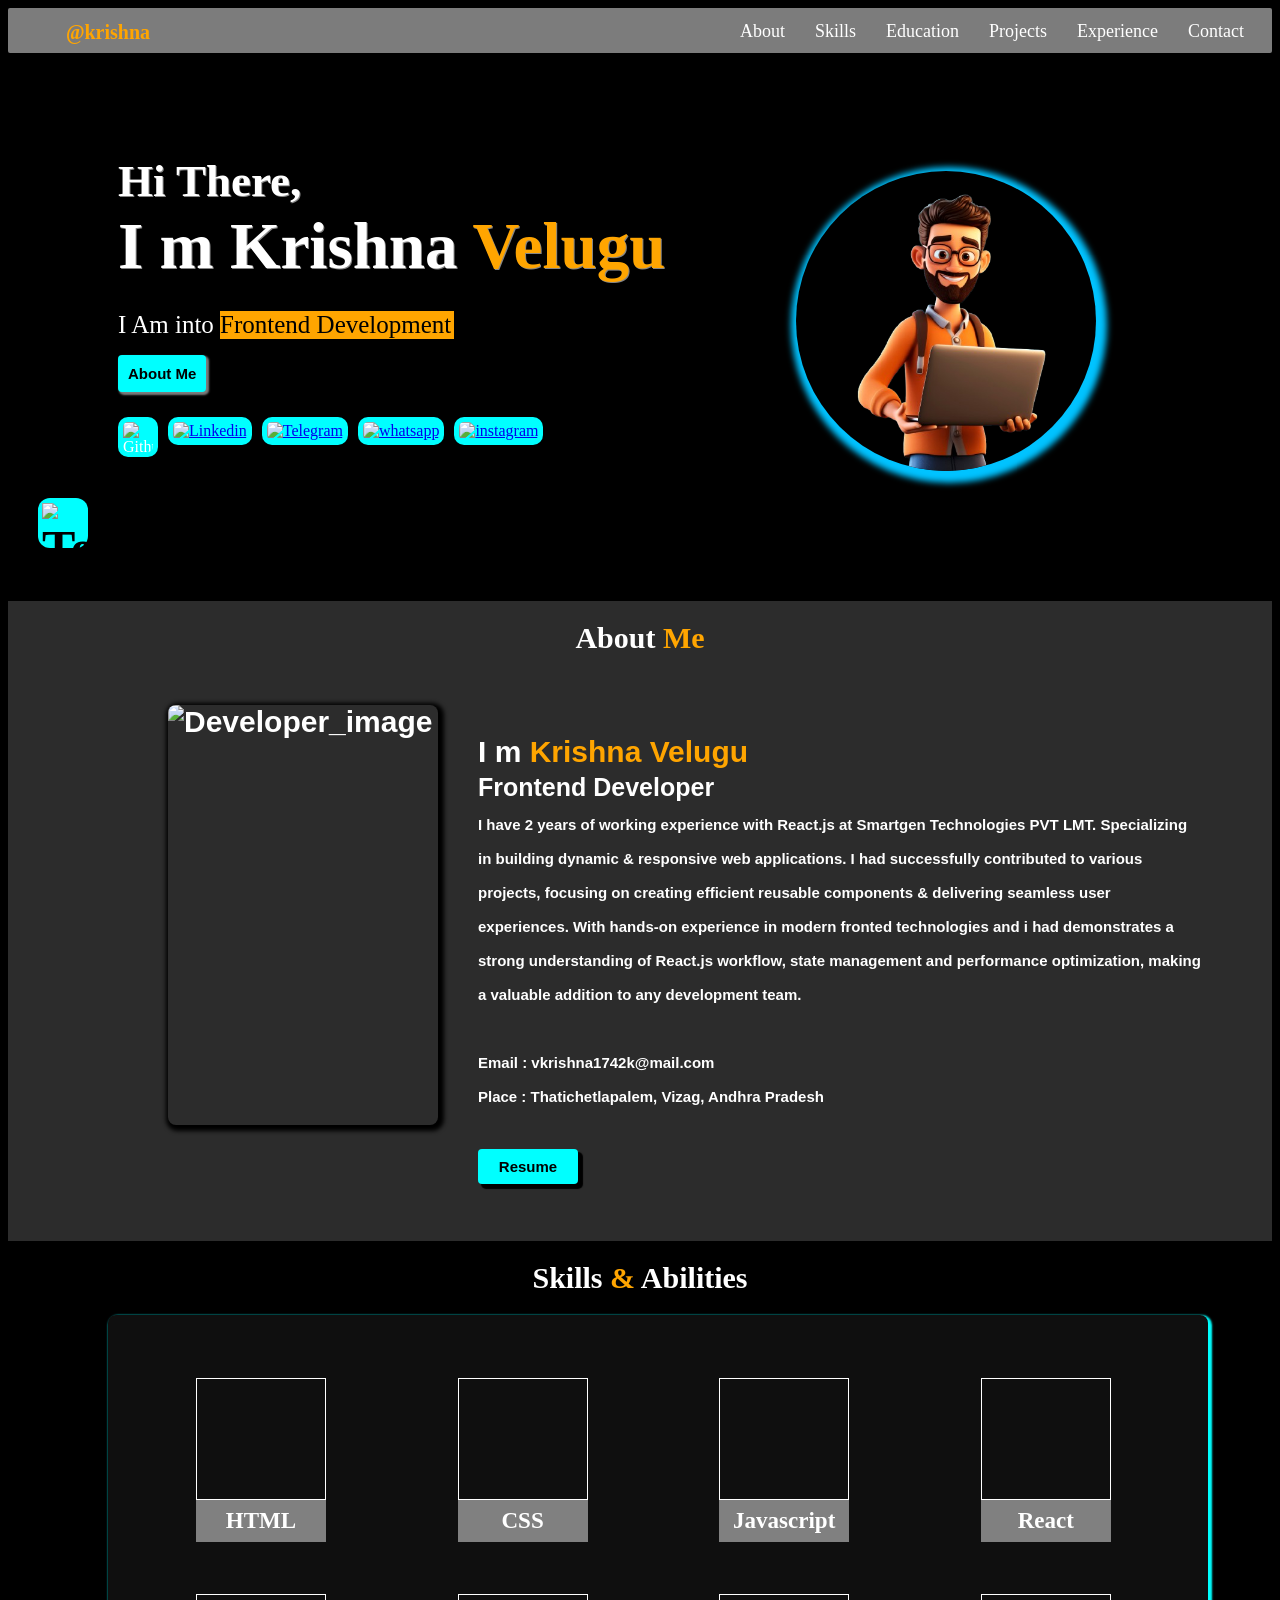
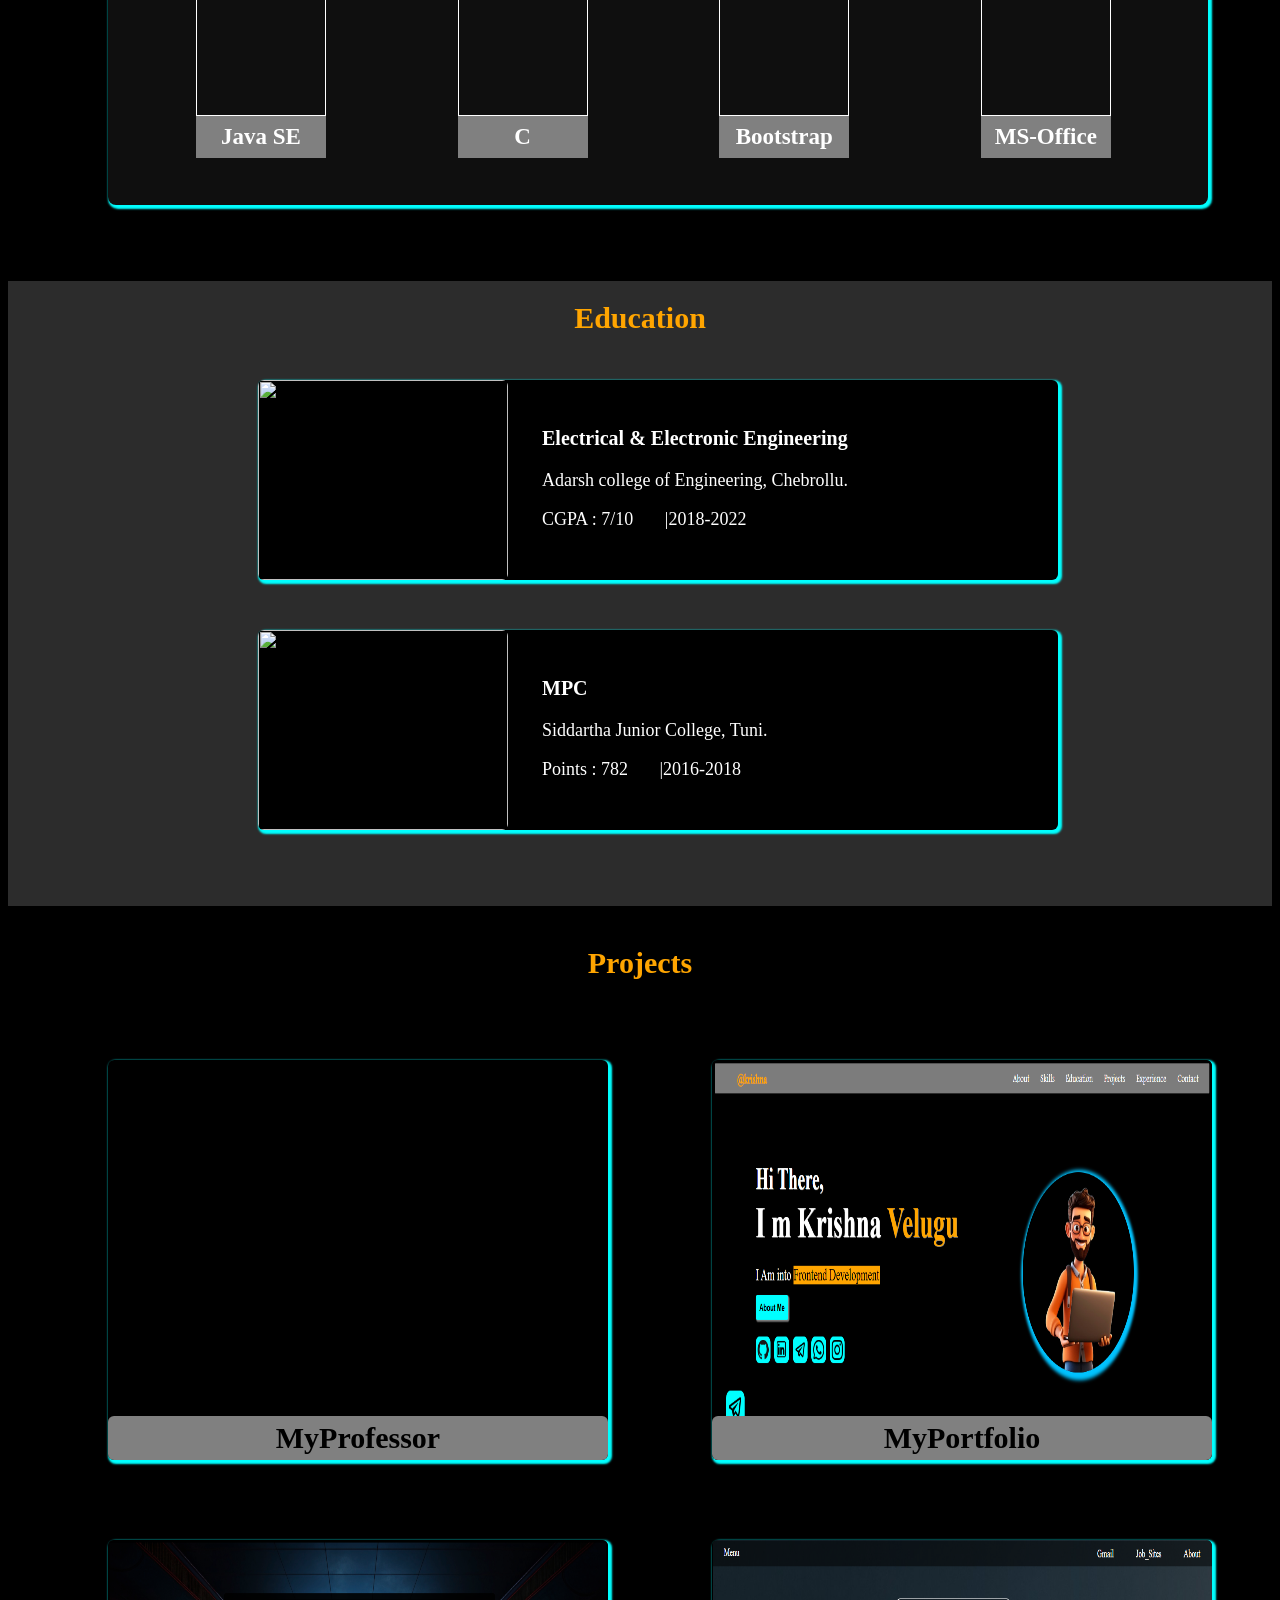
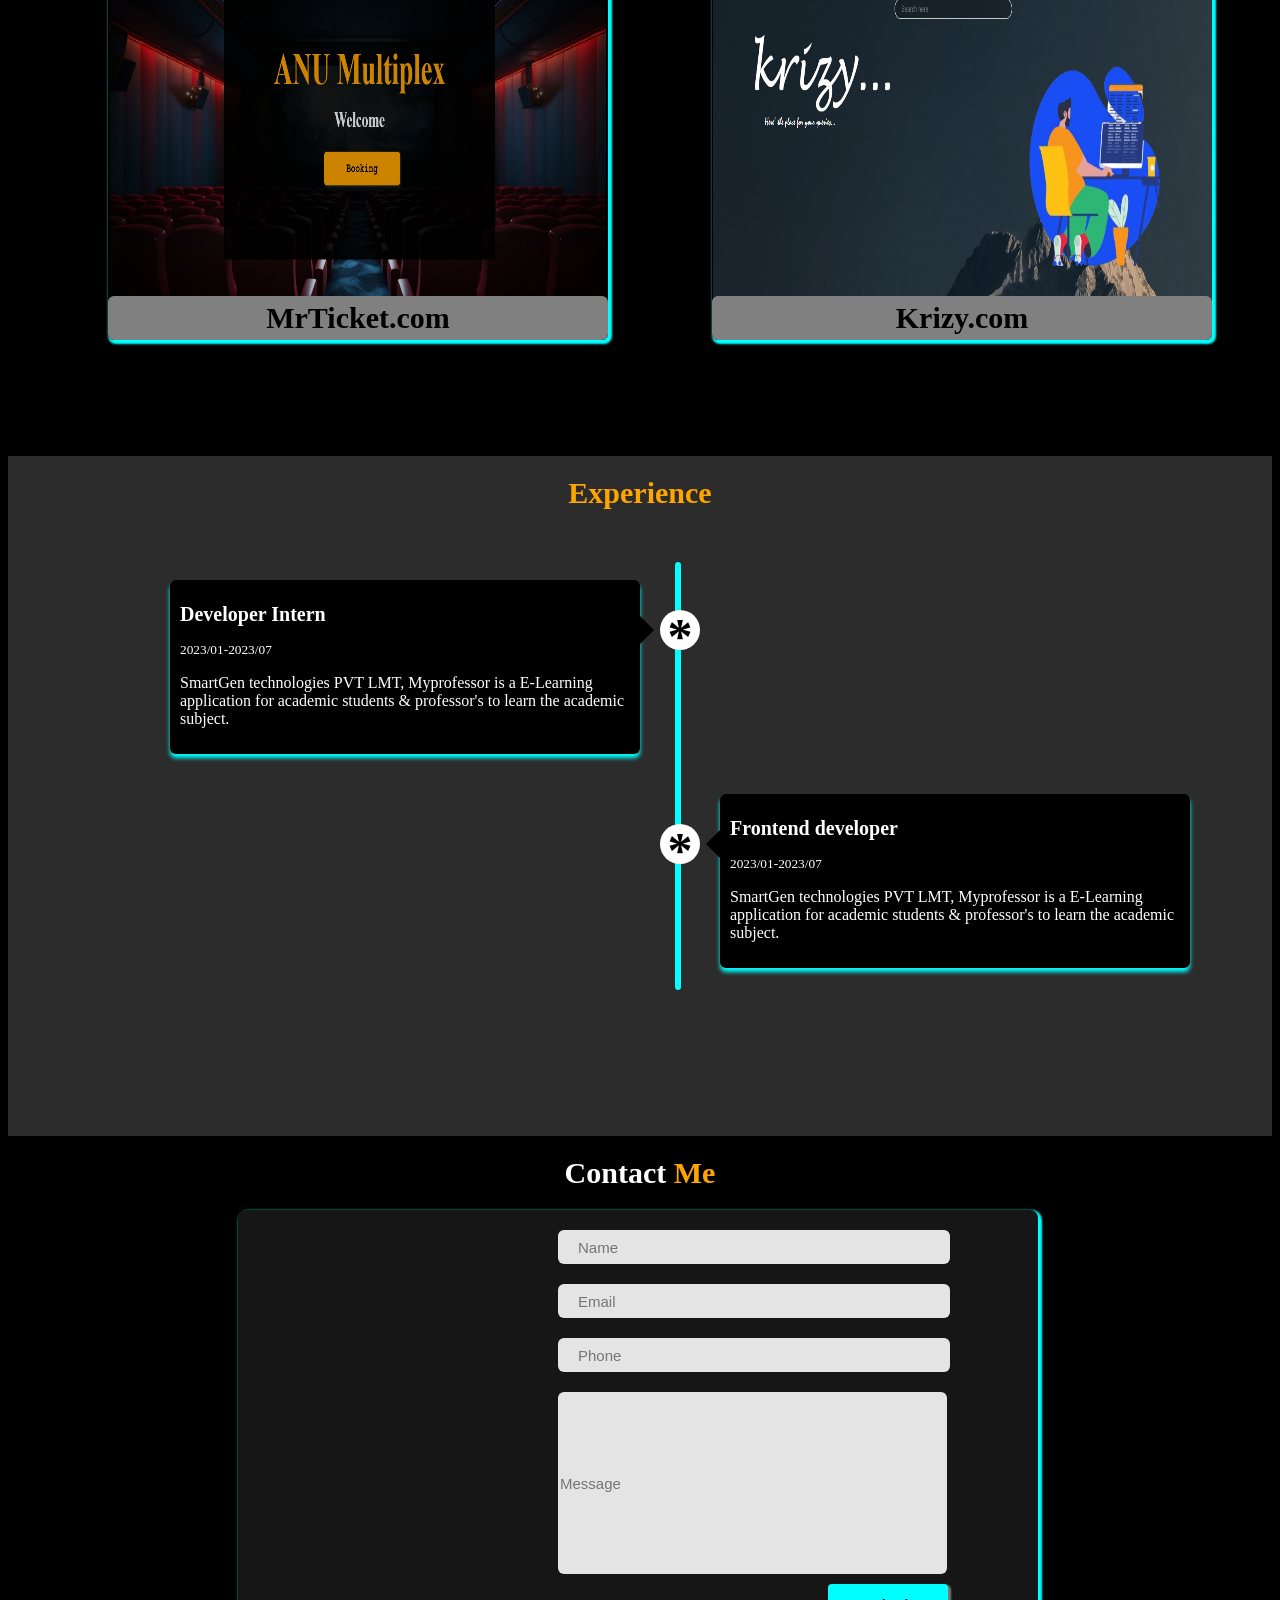
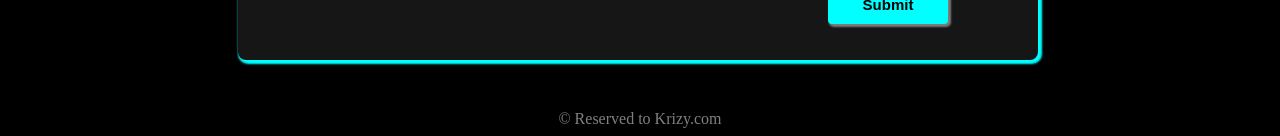
==== index.html @ 909700c1 "Update and rename portfoliov2.html to index.html" ====
<!DOCTYPE html>
<html lang="en">
<head>
    <meta charset="UTF-8">
    <meta name="viewport" content="width=d, initial-scale=1.0">
    <title>MrPortfoliov.com</title> 
    <link rel="stylesheet" href="portfoliov2.css">
 <link rel="stylesheet" href="https://fonts.googleapis.com/css2?family=Material+Symbols+Outlined:opsz,wght,FILL,GRAD@24,400,0,0&icon_names=menu" />
 <style>

 </style>
</head>
<body>
    <div class="nav_box"> 
        <div class="name"> @krishna</div>
        <div class="nav_item">
            <ul>
                <li> <a href="#Aboutmeid">About</a></li>
                <li> <a href="#skillid">Skills</a></li>
                <li> <a href="#educationid">Education</a></li>
                <li> <a href="#Projectsid">Projects</a></li>
                <li> <a href="#Experienceid">Experience</a></li>
                <li> <a href="#ContactMeid">Contact</a></li>
            </ul>
        </div> 
        <div class="navbox"><span class="material-symbols-outlined">
            menu
            </span>
            <div class="nav_item1">
              <ul style="text-decoration: none;">
                  <li> <a href="#Aboutmeid">About</a></li>
                  <li> <a href="#skillid">Skills</a></li>
                  <li> <a href="#educationid">Education</a></li>
                  <li> <a href="#Projectsid">Projects</a></li>
                  <li> <a href="#Experienceid">Experience</a></li>
                  <li> <a href="#ContactMeid">Contact</a></li>
              </ul>
          </div> 
        </div>
    </div>
    <div class="conctbox">
        <div class="subconctbox">
            <div class="maincontbox">
                <input type="text" placeholder="Name" style=" margin-top: 50px;"><br>
                <input type="phone" placeholder="Phone"><br>
                <input type="email" placeholder="message"><br>
                <button class="submit">submit</button>
            </div>
            <img src="https://img.icons8.com/?size=100&id=85428&format=png&color=000000" alt="Telegram"class="conctimg">
        </div>
    </div>
    <div class="Home">
        <div class="home1" >
            <div class="subhome">
                <div class="parabox">
                    <p class="para1">Hi There,</p>
                    <p class="para2"> I m Krishna <span style="color: orange;"> Velugu</span> </p>
                </div>
                    <p class="para3"> I Am into <div class="letteranimationbox"><span class="letteranimation" style="padding-right: 3px;"> Frontend Development </span></div></p>
                <a href="#Aboutmeid"> <button class="aboutbutton">About Me </button></a><br>
                <div class="socialmediabox">
                    <img src="https://cdn1.iconfinder.com/data/icons/logotypes/32/github-512.png" alt="Github"class="socialmediaimg">
                    <a href="http://www.linkedin.com/in/krishna-velugu-bb73a6234?utm_source=share&utm_campaign=share_via&utm_content=profile&utm_medium=android_app" target="_blank"><img src="https://logodix.com/logo/558756.png" alt="Linkedin"class="socialmediaimg"></a>
                    <a href="t.me/Usercrazy174"><img src="https://img.icons8.com/?size=100&id=85428&format=png&color=000000" alt="Telegram"class="socialmediaimg"></a>
                    <a href="https://wa.me/9550539416" target="blank"><img src="https://cdn3.iconfinder.com/data/icons/social-media-black-white-2/512/BW_Whatsapp_glyph_svg-512.png " alt="whatsapp" class="socialmediaimg"></a>
                    <a href="https://www.instagram.com/vkrishna_17?igsh=MXI2MTRqN3Fod2FqaA==" target="_blank"> <img src="https://cdn1.iconfinder.com/data/icons/bootstrap-vol-3/16/instagram-512.png" alt="instagram" target="blank" class="socialmediaimg"></a>
                </div>
            </div>
            <div class="home2">
                <div class="imgbox">
                    <img src="image5.png" alt="Profile_image" class="profile">
                </div>
            </div>
        </div>

        <div class="Aboutme">
            <div id="Aboutmeid">About <span style="color:orange;"> Me</span></div>
            <div class="aboutbox">
                <p class="para5">
                    <img src="https://img.freepik.com/free-photo/3d-portrait-people_23-2150793927.jpg?t=st=1727860525~exp=1727864125~hmac=0a30ff1703851e20ddfc1b165ab5a5adfb313b586e5bd85b61419914d84dbddd&w=360" alt="Developer_image" class="Developer_image"> 
                    I m <span style="color:orange;"> Krishna Velugu</span><br>
                    <span class="para6">Frontend Developer</span> <br>
                    <span class="para7">I have 2 years of working experience with React.js at Smartgen Technologies PVT LMT. 
                        Specializing in building dynamic & responsive web applications. 
                        I had successfully contributed to various projects, focusing on creating efficient reusable components & delivering seamless user experiences. 
                        With hands-on experience in modern fronted technologies and i had demonstrates a strong understanding of React.js workflow, state management
                        and performance optimization, making a valuable addition to any development team.</span><br><br>
                          <span class="para7">Email : vkrishna1742k@mail.com</span><br>
                          <span class="para7">Place : Thatichetlapalem, Vizag, Andhra Pradesh</span>
                </p><br>
                <a href="https://drive.google.com/file/d/1hFpWqzxNqQBXmkH2-tF2CSsQjzlW3w-n/view?usp=drivesdk" target="_blank">
                <button class="resume">Resume</button></a>
            </div>
        </div>

        <div class="Skills">
            <div  id="skillid">Skills <span style="color:orange;">&</span> Abilities</div>
            <div class="Skillbox">
                <div class="skillsbox"><p><div class="skillimage"></div> <div class="skillname"> HTML</div></p></div>
                <div class="skillsbox"><p><div class="skillimage2"></div> <div class="skillname"> CSS</div></p></div>
                <div class="skillsbox"><p><div class="skillimage3"></div> <div class="skillname"> Javascript</div></p></div>
                <div class="skillsbox"><p><div class="skillimage6"></div> <div class="skillname"> React</div></p></div>
                <div class="skillsbox"><p><div class="skillimage4"></div> <div class="skillname"> Java SE</div></p></div>
                <div class="skillsbox"><p><div class="skillimage5"></div> <div class="skillname"> C</div></p></div>
                <div class="skillsbox"><p><div class="skillimage7"></div> <div class="skillname"> Bootstrap</div></p></div>
                <div class="skillsbox"><p><div class="skillimage8"></div> <div class="skillname"> MS-Office</div></p></div>
            </div>
        </div>

        <div class="Education">
            <div id="educationid" style="color:orange;">Education</div>
            <div class="educationbox">
                <img class="clgimage" src="https://www.vidyavision.com/CollegeUploads/Photos/2019-06-3-16-25-07_adarsh44.jpg">
                <div class="parabox3">
                    <p class="para8 para8_11">Electrical & Electronic Engineering <p class="para9">Adarsh college of Engineering, Chebrollu. </p> <p class="para10">CGPA : 7/10 &nbsp; &nbsp; &nbsp; |2018-2022</p></p>
                </div>
            </div>
            <div class="educationbox2">
                <img class="clgimage" src="http://pbsjrcollege.ac.in/File/8804/1.jpg">
                <div class="parabox3">
                    <p class="para8 ">MPC <p class="para9">Siddartha Junior College, Tuni. </p> <p class="para10">Points : 782 &nbsp; &nbsp; &nbsp; |2016-2018</p></p>
                </div>
            </div>
        </div>

        <div class="Projects">
            <div id="Projectsid" style="color:orange;">Projects</div>
            <div class="project1">
                <p class="para11">MyProfessor</p>
            </div>
            <div class="project2">
                <p class="para11">MyPortfolio</p>
            </div>
            <div class="project3">
                <p class="para11">MrTicket.com</p>
            </div>
            <div class="project4">
                <p class="para11">Krizy.com</p>
            </div>
        </div>

        <div class="Experience" style="background:rgb(44, 44, 44)">
            <div id="Experienceid" style="color:orange;">Experience</div>
            <div class="timeline">
                <div class="Experiencebox left-box">
                    <span class="experienceimg1"><p class="experienceimg">*</p></span>
                    <div class="experienceboxs ">
                        <h1 style="font-size: 20px;">Developer Intern</h1>
                        <small>2023/01-2023/07</small>
                        <p>SmartGen technologies PVT LMT, Myprofessor is a  E-Learning application for
                            academic students & professor's to learn the academic subject.
                        </p>
                        <div class="left-arrow"></div>
                    </div>
                </div>
                <div class="Experiencebox right-box"> 
                    <span class="experienceimg1 experienceimg2"><p class="experienceimg">*</p></span>
                    <div class="experienceboxs experienceboxs1">
                        <h1 style="font-size: 20px;">Frontend developer</h1>
                        <small>2023/01-2023/07</small>
                        <p>SmartGen technologies PVT LMT, Myprofessor is a E-Learning application for
                            academic students & professor's to learn the academic subject.
                            </p>
                        <div class="right-arrow"></div>
                    </div>
                </div>
                </div>
            </div>
        </div>

        <div class="Contact">
            <div id="ContactMeid">Contact <span style="color:orange;"> Me</span></div>
            <div class="contactbox">
                <div class="contactbox1"></div>
                <div class="contactbox2">
                    <input class="inputbox" type="text" placeholder="Name"><br>
                    <input class="inputbox" type="email" placeholder="Email"><br>
                    <input class="inputbox" type="tel" placeholder="Phone"><br>
                    <input class="inputbox1" type="text" placeholder="Message"><br>
                    <button class="contactsubject">Submit</button>
                </div>
            </div>
        </div>
    </div>
    <div class="footer">&copy <span>Reserved to Krizy.com</span> </div>
</body>
</html>
---- portfoliov2.css ----
body{
    background:black;
}
.conctbox{
    background: white;
    display: inline;
    width:300px;
    height:360px; 
    bottom: 0;
    top: 480px;
    position: sticky;
    margin-left: 60px;
    cursor: pointer;
}
.maincontbox{
    width:270px;
    height:300px;
    border:none;
    border-radius: 6px;
    background: rgb(49, 49, 49);
    position: absolute;
    margin-top: -250px;
    display: none;
}
.maincontbox input{
    margin-left: 15px;
    margin-top: 15px;
    height:28px;
    width:230px;
    border:none;
    border-radius: 4px;
    background-color: rgb(238, 238, 238);
}
.subconctbox{
    width:50px;
    height:50px;
    background: cyan;
    border: none;
    border-radius: 12px;
    position: relative;
    margin-left: 30px;
}
.conctimg{
    width:40px;
    height: 40px;
    font-size: 50px;
    font-weight: bolder;
    margin-top: 5px;
    margin-left: 4px;
}
.subconctbox:hover .maincontbox{
    display: block;
}
.nav_box{
    position: sticky;
    top:0;
    z-index: 10; 
    display: grid;
    grid-template-columns: 200px 600px;
    justify-content: space-between;
    color:white;
    background: rgb(124, 124, 124);
    height:45px;
    border:none;
    border-radius: 2px;
    font-family: Footlight MT Light;
} 
.navbox{
    display: none;
}
.name{
    text-align: center;
    padding-top: 13px; 
    font-size: 20px;
    color:orange;
    font-weight: bold;  
} 
.nav_item ul{
    text-align: center;  
    margin-top: 10px;
}
.nav_item li{ 
    display: inline-block;
    padding:13px;  
    margin-top: -10px;
    font-size: 18px;  
}
.nav_item li a{
    text-decoration: none;
    color:white;
}
.nav_item li:hover{
    background:black;
    border-radius: 2px; 
}  

.Home{
    background: black;
    display: grid;
    margin-top:-70px;
    grid-template-rows: 550px 640px 640px 625px 1150px 680px;
}
 
.home1{
    display: grid;
    color:white;
    grid-template-columns: 1.5fr 1fr;
}
.subhome{ 
    padding-left: 30px;
}
.parabox{
    margin-top: 130px;
    margin-left:80px; 
    bottom: 0px;
    line-height: 0px; 
    font-family:serif;
    font-weight: bold; 
    text-shadow: 1px 1px rgb(134, 134, 134); 
}
.para1{
    font-size: 45px; 
}
.para2{
    font-size: 65px;  
} 
.para3{
    font-size: 25px; 
    font-weight:lighter; 
    display: inline;
    margin-left:80px; 
}
.letteranimationbox{
    font-size: 25px;  
    text-shadow:none; 
    background:orange;
    display: inline-block;
    animation: typing 2s steps(31) infinite;
    border-right: 2px solid black;
    position: relative;
    z-index: 0;
    
}
.letteranimation{
    color:black;
    position: relative;
    white-space: nowrap;
   }
@keyframes typing {
    to{
        width:0%;
    }
}

.submit{
    margin-left:80px;
    margin-top: 30px;
    width:100px;
    height:40px;
    font-size: 16px;
    font-weight: bold;
    background: cyan;
    border: none;
    border-radius: 4px;
    cursor: pointer;
}
.aboutbutton, .contactsubject{
    margin-left:80px; 
    margin-bottom: 15px;
    width:auto;
    height:auto;
    padding: 10px;
    font-size: 15px;
    font-weight: bold;
    background: cyan;
    color:black;
    border: none;
    border-radius: 4px;
    cursor: pointer;
    box-shadow: 2px 2px 2px 1px rgb(124, 124, 124);
}
.aboutbutton:active{
    box-shadow: none;
    margin-top: 5px;
}
.contactsubject{
    margin-left:120px;
    margin-top: 25px;
    margin-bottom: 5px;
    width:120px;
    height:40px; 
}
.aboutbutton a{
    text-decoration: none; 
    color:black;
}
.socialmediabox{
    width:auto;
    height:auto;
    margin-left:70px;
    margin-top: 10px;
    display: inline-flex;  
}
.socialmediaimg{
    width:30px; 
    height:30px;
    padding: 5px;
    background: cyan;
    border: none;
    border-radius: 10px;
    margin-left: 10px;
    cursor: pointer;
}
.imgbox{
    width:300px; 
    height:300px;
    border:none;
    margin-left:30px;
    margin-top: 120px;
    border-radius: 50%;
    box-shadow: 3px 4px 6px 8px rgb(0, 195, 255);
    padding-top: -20px;
}
.profile{
    width:300px; 
    height:300px;
    margin-top: 0px;
    margin-left: 0px;
    border-radius: 50%;
    border:none;
}
.Aboutme{
    color:white;
    background: rgb(44, 44, 44);
}
#Aboutmeid, #skillid, #educationid, #Projectsid, #Experienceid, #ContactMeid {
    font-size: 30px; 
    font-weight: bold; 
    text-align: center; 
    margin-top: 20px; 
    color:white;
}
#Aboutmeid {
    margin-bottom: 30px;
}
#skillid{
    margin-bottom: 20px;
}
#educationid{
    margin-bottom: 45px;
}
#Projectsid{
    margin-top: 40px;
}
.aboutbox{
    width:auto; 
    height:auto; 
    border:none; 
    display: inline-block; 
    margin-left: 150px;
    margin-top: 50px;
    padding-right: 70px;
    font-family:Arial; 
}
.Developer_image{ 
    width:270px; 
    height:420px; 
    border:none; 
    float: left;
    border-radius:8px; 
    margin-top: -30px; 
    margin-left: 10px; 
    margin-right: 40px; 
    box-shadow: 2px 2px 4px 4px black;
}
.para5{ 
  font-size: 30px;
  font-weight: bold; 
  display: inline; 
  padding-top: 50px;
}
.para6{
    font-size: 25px; 
}
.para7{
    font-size: 15px; 
    
}
.resume{
    width:100px; 
    height:35px; 
    font-size: 15px; 
    font-weight: bold; 
    color:black; 
    background: cyan; 
    border: none; 
    border-radius: 4px;
    margin-top: 40px;
    box-shadow: 4px 4px 1px 1px black;
    cursor: pointer;
}
.resume:active{
    margin-top: 45px;
    box-shadow: none;
}
.Skills{
    background: black;
}
.Skillbox{
    width:1100px; 
    height:490px; 
    border:none; 
    border-radius: 8px; 
    margin-left: 100px; 
    margin-top:20px; 
    background: rgb(15, 15, 15);
    box-shadow: 2px 2px 2px 2px cyan;
}
.skillsbox{
    width:130px;
    height:130px;
    border:none;
    border-radius: 6px;
    display: inline-block;
    color:white;
    text-align: center;
    font-size: 23px;
    font-weight: bold;
    margin: 3.6%;
    margin-left: 8%;
   
}
.skillimage, .skillimage2, .skillimage3, .skillimage4, .skillimage5, .skillimage6, .skillimage7, .skillimage8{
    width:128px;
    height:120px;
    border:solid white 1px;
    margin-top:0px;
    background-size: 100% 100%;
    background-image: url('https://icon-library.com/images/html5-icon/html5-icon-13.jpg');
}
.skillimage2{
    background-image: url('https://logowik.com/content/uploads/images/css-icon1720860981.logowik.com.webp');
}
.skillimage3{
    background-image: url('https://logospng.org/download/javascript/logo-javascript-icon-512.png');
}
.skillimage4{
    background-image: url('https://brandlogos.net/wp-content/uploads/2021/11/java-logo.png');
}
.skillimage5{
    background-image: url('https://cdn.iconscout.com/icon/free/png-256/c-58-1175247.png');
}
.skillimage6{
    background-image: url('https://encrypted-tbn0.gstatic.com/images?q=tbn:ANd9GcQNQ6ZmsiCzSC16bStr1KjZNcIBW5hAMa1ek6xoNeSSw5wQouq_N7dQCxlxI02TIeZk1e0&usqp=CAU');
}
.skillimage7{
    background-image: url('https://them.es/starter-bootstrap/wp-content/uploads/sites/7/2021/05/bootstrap-logo.png');
}
.skillimage8{
    background-image: url('https://ml8ifm01pjpu.i.optimole.com/Lc-mSFs-LTl6_sX_/w:auto/h:auto/q:91/https://www.itmedical.de/wp-content/uploads/2020/05/Microsoft_Office_logo.png');
}
.skillname{
    background:gray;
    height:34px;
    padding-top: 8px;
} 
.skillsbox:hover .skillname{
    background: rgb(219, 219, 219);
    color:black;
}
.Education{
    background: rgb(44, 44, 44);
}
.educationbox,.educationbox2{
    width:800px; 
    height:200px; 
    box-shadow: 2px 2px 2px 2px cyan;
    border-radius: 6px; 
    margin-left: 250px; 
    margin-top: 30px;
    background:  black;
    color:white;
    font-family: Cambria Math;
}
.educationbox2{
    margin-top: 50px;
}
.clgimage{
    width:250px; 
    height:200px; 
    border: none; 
    border-radius: 6px;
}
.parabox3{
    width:auto; 
    height:180px;
    border:none; 
    display: inline-block; 
    vertical-align:55px;
}
.para8{
    margin-top:20px; 
    font-size:20px; 
    margin-left:30px; 
    font-weight: bold;
}
.para9, .para10{
    font-size: 18px; 
    margin-left: 30px;
}
.project1, .project2, .project3, .project4{
    width:500px;
    height:400px;
    background-image: url('https://is1-ssl.mzstatic.com/image/thumb/Purple211/v4/ec/1b/6b/ec1b6b30-4479-98fb-8398-cac7f790e8d9/AppIcon-0-0-1x_U007epad-0-85-220.png/512x512bb.jpg');
    border:none;
    border-radius: 6px;
    margin-left: 100px;
    margin-top: 80px;
    display: inline-block;
    box-shadow: 2px 2px 2px 2px cyan;
    background-size: 100% 100%;
}
.project2{
background-image: url(image2.png);
}
.project3{
    background-image: url(image1.png);
}
.project4{
    background-image: url(image3.png);
}
.para11{
    font-weight:bold;
    font-size: 30px;
    color:black;
    text-align: center;
    margin-top: 356px;
    background-color: gray;
    border-radius: 6px;
    padding: 5px;
}
.timeline{
    position: relative;
    max-width: 1100px;
    margin:50px auto;
}
.Experiencebox{
    position: relative;
    padding:10px 40px;
    width:50%;
    animation: boxmoves 2s linear forwards;
    opacity: 0;
    z-index: 2;
}
.Experiencebox:nth-child(1){
    animation-delay: 0s;
}
.Experiencebox:nth-child(2){
    animation-delay: 1s;
}
.experienceboxs{
    background: black;
    color:white;
    border-radius: 6px;
    position: relative;
    margin:10px 40px;
    padding:10px;
    font-family:cursive;
    box-shadow: 0px 4px 4px 0px cyan;
}
.left-box{
    left:0;
}
.right-box{
    left:50%;
}
.Experiencebox span{
    width:40px;
    height:40px;
    background: white;
    border-radius: 50%;
    top:50px;
    right:20px;
    position: absolute;
    text-align: center;
    z-index: 2;
}
.right-box span{
    left:20px;
}
.timeline::after{
    content: '';
    position: absolute;
    width:6px;
    height:100%;
    background: cyan;
    top:2px;
    left:50%;
    margin-left: 35px;
    border-radius: 4px;
    z-index: 1;
    animation: linemove 2s linear forwards;
}
.experienceimg{
    margin-top: -3px; 
    font-size: 50px; 
    font-weight: bold;
}
.left-arrow{
height:0;
width:0;
position: absolute;
top:35px;
z-index: 1;
border-top: 15px solid transparent;
border-bottom: 15px solid transparent;
border-left: 15px solid black;
right:-14px;
display: inline;
}
.right-arrow{
height:0;
width:0;
position: absolute;
top:35px;
z-index: 1;
border-top: 15px solid transparent;
border-bottom: 15px solid transparent;
border-right: 15px solid black;
left:-14px;
display: inline;
}
.Contact{
    background: black;
    margin-top: 0px;
    padding-bottom: 50px;
}
.contactbox{
    background:  rgb(22, 22, 22);
    width:800px;
    height:450px;
    box-shadow: 2px 2px 2px 2px rgba(0,0,0,0.8); 
    border-radius: 8px;
    margin-left: 230px;
    margin-top: 20px;
    display: grid;
    grid-template-columns: 0.6fr 1fr;
    box-shadow: 2px 2px 2px 2px cyan;
}
.contactbox1{
    background-size: 100% 100%;
    background-image: url('https://img.freepik.com/free-photo/3d-portrait-people_23-2150793919.jpg?t=st=1727857819~exp=1727861419~hmac=2cb61a6749df66844540a6baf4eb687d330530194b63a9b5de44214a37274fdd&w=360');
}
.inputbox1{
    height:180px;
    width:385px;
    background: rgb(228, 228, 228);
    margin-top: 20px;
    margin-left: 20px;
    border:none;
    border-radius: 6px;
    font-size: 15px;
 }
.inputbox{
    width:370px;
    height:32px;
    padding-left: 20px;
    background: rgb(228, 228, 228);
    margin-top: 20px;
    margin-left: 20px;
    border:none;
    border-radius: 6px;
    font-size: 15px;
}
.contactsubject{
    margin-top: 10px;
    margin-left:290px;
}
.footer{
    text-align: center;
    color:gray;
}
@keyframes boxmoves{
    0%{
        opacity: 1;
        transform: translateY(-10px);
    }
    100%{
        opacity: 1;
        transform: translateY(0px);
    }
}

@keyframes linemove{
    0%{
        height:0;
    }
    100%{
        height:100%;
    }
}


@media(max-width:1024px){ 
    .Home{ 
        grid-template-rows: 520px 550px 600px 580px 750px 650px;
    }
    .navbox{
        display: none;
    }
    .nav_box{ 
        grid-template-columns: 200px 600px;
    }
    .parabox{ 
        line-height:10px; 
        margin-top:150px;
        margin-left:80px;
    }
    .para1{
        font-size:35px;
    }
    .para2{
        font-size:40px;
        margin-bottom: 20px;
    }
    .para3{
        font-size:20px;  
        margin-left:80px;
    }
    .letteranimationbox{
        font-size: 20px; 
        font-weight: bold;
    }
    @keyframes typing {
    to{
        width:0%;
    }
}
    .aboutbutton{ 
        padding: 8px; 
        margin-left:80px;
        font-size: 15px; 
        margin-bottom: 0px;
    } 
    .socialmediabox{ 
        margin-left:80px;
    }
.socialmediaimg{
    width:25px; 
    height:25px;
    padding: 4px;
}
    .imgbox{
        width:250px; 
        height:250px;
        margin-top:150px;
        margin-left:0px;
    }
    .profile{
        width:250px; 
        height:250px;
    }
    .conctbox{
        top: 480px; 
    }
    .subconctbox{
        width:37px;
        height:37px;
        margin-left: 35px;
    }
    .conctimg{
        width:28px;
        height:28px;
        margin-top: 6px;
    }

    #Aboutmeid, #skillid, #educationid, #Projectsid, #Experienceid, #ContactMeid { 
        margin:10px;
        font-size: 30px;
    }
    .aboutbox{
       width:auto;
        height:auto; 
        margin:40px;
    }
    .Developer_image{ 
        width:220px; 
        height:360px; 
        margin-top: -5px;  
    }
    .para5{ 
      font-size:25px;
    }
    .para6{
        font-size: 20px;
    }
    .para7{
        font-size: 13px;
    }
    .resume{
        width:auto; 
        height:auto; 
        padding: 1%;
        font-size: 15px;
    } 
    .Skillbox{  
        margin:30px;
        height: 450px;
        width:800px;
        margin-left: 100px;
    }
    .skillsbox{
        width:110px;
        height:110px;
        font-size:15px;
        margin:40px;
    }
    .skillimage, .skillimage2, .skillimage3, .skillimage4, .skillimage5, .skillimage6, .skillimage7, .skillimage8{
        width:106px;
        height:106px;
     }
     .skillname{
        height:28px;
    }
    .educationbox,.educationbox2{
        width:850px; 
        height:auto;  
        margin:40px;
        margin-left: 70px;
    } 
    .clgimage{
        width:180px;
        height:200px; 
    }
    .parabox3{
        width:auto; 
        height:130px;
        vertical-align:60px;
        margin-left:20px;
    }
    .para8{
        margin-top:20px; 
        font-size:20px;
        margin-left:5px;
    }
    .para9, .para10{
        font-size: 15px; 
        margin-left: 5px;
    }
    .project1, .project2, .project3, .project4{
        width:350px;
        height:250px; 
        position: relative;
        margin: 40px;
        margin-left: 90px;
    }
    .para11{
        font-size: 15px;
        width:340px;
        margin-top: 224px;
        position: absolute;
    }   
.timeline{  
 max-width: 900px;
} 
    .contactbox{
        width:800px;
        height:auto;
        margin:30px;
        margin-bottom: 0px;
        margin-left: 100px;
        display: grid; 
    } 
    .inputbox1{
        height:120px;
        width:360px;
        border-radius: 4px;
     }
    .inputbox{
        width:350px;
        height:30px;
        padding-left:10px;
        border-radius: 4px;
    }
    .contactbox2{
        margin-left: 50px; 
    }
    .contactsubject{ 
        margin-bottom: 15px;
        margin-left: 300px;
    } 
    }


    @media(max-width:768px){  
        .navbox{
            display: none;
        }
        .nav_box{ 
            grid-template-columns: 200px 600px;
        }
        .nav_item li{  
            padding:13px 5px;    
        }
        .parabox{ 
            line-height:10px; 
            margin-top:100px;
            margin-left:50px;
        }
        .para1{
            font-size:30px;
        }
        .para2{
            font-size:35px;
        }
        .para3{
            font-size:20px; 
            margin-left: 50px;
        }
        .letteranimationbox{
            font-size: 20px; 
            font-weight: bold; 
        }
        @keyframes typing {
        to{
            width:0%;
        }
       }
        .aboutbutton{ 
            margin-left:50px;   
        }
        .socialmediabox{ 
            margin-left:50px; 
        }
    .socialmediaimg{
        width:25px; 
        height:25px;
        margin-left: 5px;
    }
        .imgbox{
            width:250px; 
            height:250px;
            margin-top:100px;
            margin-left:-10px; 
        }
        .profile{
            width:250px; 
            height:250px;
        }
        .Home{
            display: grid; 
            grid-template-rows: 450px 600px 750px 580px 720px 750px;
        } 
        .Developer_image{ 
            width:180px; 
            height:250px; 
            margin-top: -5px;  
        }
        .para5{ 
          font-size:25px;  
        }
        .para6{
            font-size: 20px;
        }
        .para7{
            font-size: 13px;
            
        }
        .resume{
            width:auto; 
            height:auto; 
            padding: 1%;
        } 
        .Skillbox{   
            height:630px;
            width:600px;
            margin-left: 80px;
        }  
        .educationbox,.educationbox2{
            width:auto; 
            height:auto;  
            margin:40px;
        } 
        .clgimage{
            width:180px;
            height:200px; 
        }
        .parabox3{
            width:auto; 
            height:130px;
            vertical-align:60px;
            margin-left:20px;
        }
        .para8{
            margin-top:20px; 
            font-size:20px;
            margin-left:5px;
        }
        .para9, .para10{
            font-size: 15px; 
            margin-left: 5px;
        }
        .project1, .project2, .project3, .project4{
            width:230px;
            height:230px;  
            margin-left: 80px;
            margin-top: 30px;
        }
        .para11{
            font-size: 15px;
            width:220px;
            margin-top: 204px; 
        }   
    .timeline{ 
     margin:50px;
    } 
    .left-box{
    left:0;
    
    }
    .right-box{
    left:50%;
    
    }
    .experienceboxs{
    margin-left: -20px;
    }
    .experienceboxs1{
    margin-left: 45px;
    }
    .experienceimg1{
    margin-left: 25px;
    }
    .experienceimg2{
    margin-left: -5px;
    }
    .left-arrow{ 
    right:-16px; 
    }
    .right-arrow{
    left:-15px;
    }
        .contactbox{
            width:600px;  
            margin-left: 70px; 
        } 
        .contactbox1{
            width:250px
        }
        .inputbox1{ 
            width:290px; 
         }
        .inputbox{
            width:290px; 
            padding-left:0px; 
        }
        .contactbox2{
            margin-left: 0px; 
        }
        .contactsubject{ 
    margin-left:200px; 
        } 
    }


    @media(max-width:420px){
        
        .nav_box{ 
            grid-template-columns: 150px 80px;
            justify-content: space-between;
        }
        .navbox{
            width:50px;
            height:45px;  
            position: absolute; 
            display: none;
            padding-left: 35px;
            padding-top: 10px; 
          }
          .nav_item1{
            background-color: rgb(158, 158, 158);
            width:409px;
            margin-left: -345px;
            margin-top: 18px;
            position: relative;
            display: none;
          } 
        .nav_item{
            display: none;
        }
        .name{
            display:block;
        } 
        .navbox{
            display: block;
            margin-left: 310px;
        }
        .nav_item1 ul{  
            margin-top: 10px;
        }
        .nav_item1 li{  
            padding:10px;  
            margin-top: -10px;
            font-size: 12px;  
        }
        .nav_item1 a{
            text-decoration:none;
            color:white;
        }
        .nav_item1 li:hover{
            background:black; 
            border-radius: 2px; 
        }
        .navbox:hover .nav_item1{
          display: block;
        }

        .Home{
            display: grid; 
            grid-template-rows: 550px 560px 800px 550px 520px 600px;
        }
        .home1{
            grid-template-columns: none;
        }
        .parabox{ 
            line-height:10px; 
            margin-top:60px;
            margin-left:20px;
        }
        .para1{
            font-size:22px;
        }
        .para2{
            font-size:27px;
        }
        .para3{
            font-size:15px;
            margin-left:20px;
        } 
        .letteranimationbox{
            font-size: 15px; 
            font-weight: bold;
        }
        @keyframes typing {
        to{
            width:0%;
        }
    }
    .aboutbutton{ 
        margin-left:20px;  
        padding: 5px; 
    }
        .socialmediabox{ 
            margin-left: 28px;
            margin-top: 0px;
        }
    .socialmediaimg{
        width:22px; 
        height:22px;
        margin-left: 5px; 
    }
        .imgbox{
            width:210px; 
            height:210px;
            margin-top:0px;
            margin-left:80px;
        }
        .profile{
            width:210px; 
            height:210px;
        }
        .conctbox{
            top: 600px;
        }
        .subconctbox{
            width:37px;
            height:37px;
            margin-left: 15px;
        }
        .conctimg{
            width:28px;
            height:28px;
            margin-top: 6px;
        }
        #Aboutmeid, #skillid, #educationid, #Projectsid, #Experienceid, #ContactMeid {
            font-size: 25px; 
            margin-bottom: 20px;
            margin-top: 20px;
        }
        .aboutbox{
            width:350px; 
            height:auto; 
            margin-left:20px;
            margin-top: 40px; 
            padding: 0px;
        }
        .Developer_image{ 
            width:130px; 
            height:200px; 
            margin-top: -40px; 
            margin-left: 0px; 
            margin-right: 20px; 
            box-shadow: 2px 2px 4px 4px black;
        }
        .para5{ 
          font-size:22px;
          padding-top: 0px;
        }
        .para6{
            font-size: 15px;
        }
        .para7{
            font-size: 11px;
        }
        .resume{ 
            font-size: 13px;
            padding: 2%;
        } 
        .Skillbox{
            width:345px; 
            height:700px; 
            margin-left:15px; 
            margin-top:25px;
        }
        .skillsbox{
            width:100px;
            height:100px;
            font-size:15px;
            margin-left:7%;
            margin-top:28px;
        }
        .skillimage, .skillimage2, .skillimage3, .skillimage4, .skillimage5, .skillimage6, .skillimage7, .skillimage8{
            width:96px;
            height:96px;
         }
         .skillname{
            height:28px;
        } 
        .educationbox,.educationbox2{
            width:350px; 
            height:auto;  
            margin:20px;
        } 
        .clgimage{
            width:140px;
            height:180px; 
        }
        .parabox3{
            width:auto; 
            height:130px;
            vertical-align:60px;
            margin-left:20px;
        }
        .para8{
            margin-top:20px; 
            font-size:11px;
            margin-left:0px;
        }
        .para9, .para10{
            font-size: 9px; 
            margin-left: 0px;
        } 
        .para10{
            line-height: 30px;
        }
        .project1, .project2, .project3, .project4{
            width:150px;
            height:150px;
            margin-left:12px;
            position: relative;
            margin-top: 30px;
        }
        .para11{
            font-size: 15px;
            width:140px;
            margin-top: 124px;
            position: absolute;
        }   
        .timeline{
            margin:10px auto;
        }
        .timeline::after{
           left:10px;
        }
        .experienceboxs{
            width:100%;
            margin:20px 40px;
            padding-left: 20px;
        }
        .experienceboxs p{
            font-size: 10px;
        }
        .Experiencebox span{
            top:60px;
        }
        .left-box .experienceboxs{
            margin-left: 60px;
          }
        .left-box, .experienceimg1{
          left:0px;
        }
        .right-box, .experienceimg1{
            left:10px;
          }
        .right-arrow, .left-arrow{
            border-right: 15px solid black;
            border-left: 0;
            left: -15px;
            }
            .right-box{
                left:10;
            }
        .contactbox{
            width:320px;
            height:auto;
            margin-left:30px;
            margin-top: 20px;
            display: grid;
            grid-template-columns:none;
        }
        .contactbox1{
         display: none;
        }
        .inputbox1{
            height:120px;
            width:240px;
            border-radius: 4px;
         }
        .inputbox{
            width:230px;
            height:25px;
            padding-left:10px;
            border-radius: 4px;
        }
        .contactbox2{
            margin-left: 20px;
        } 
        .contactsubject{ 
            margin-left:140px; 
            padding: 2px;
                } 
        }

        @media(max-width:375px){  
            .nav_box{ 
                grid-template-columns: 150px 80px;
                justify-content: space-between;
            }
            .navbox{
                width:50px;
                height:45px;  
                position: absolute; 
                display: block;
                margin-left: 310px;
                padding-left: 0px;
                padding-top: 10px; 
              }
              .nav_item1{
                background-color: rgb(158, 158, 158);
                width:358px;
                margin-left: -310px;
                margin-top: 18px;
                position: relative;
                display: none;
              } 
            .nav_item{
                display: none;
            }
            .name{
                display:block;
            }  
            .nav_item1 ul{  
                margin-top: 10px;
            }
            .nav_item1 li{  
                padding:10px;  
                margin-top: -10px;
                font-size: 12px;  
            }
            .nav_item1 a{
                text-decoration:none;
                color:white;
            }
            .nav_item1 li:hover{
                background:black; 
                border-radius: 2px; 
            }
            .navbox:hover .nav_item1{
              display: block;
            }
                
            .Home{
                display: grid; 
                grid-template-rows: 500px 460px 700px 500px 420px 700px;
            }
            .home{
                grid-template-columns: none;
            }
            .parabox{
                line-height:5px; 
                margin-top:60px;
                margin-left:20px;
            }
            .para1{
                font-size:15px;
            }
            .para2, .para3{
                font-size:20px;
            }
            .para4{
                font-size:15px; 
            }
            .letteranimationbox{
                font-size: 15px; 
                font-weight: bold;
                padding: 5px;
            }
            @keyframes typing {
            to{
                width:0%;
            }
        }
            .aboutbutton{
                width:60px;
                height:20px;
                margin-top:2px;
                margin-left:20px;  
                font-size: 10px; 
                box-shadow: 1px 1px 2px 1px rgb(124, 124, 124);
            }
            .socialmediabox{ 
                margin-left: 20px;
                margin-top: 0px;
            }
        .socialmediaimg{
            width:15px; 
            height:15px;
            margin-left: 5px;
        }
            .imgbox{
                width:180px; 
                height:180px;
                margin-top:0px;
                margin-left:60px;
            }
            .profile{
                width:180px; 
                height:180px;
            }
            .conctbox{
                top: 430px;
            }
            .subconctbox{
                width:37px;
                height:37px;
                margin-left: 15px;
            }
            .conctimg{
                width:28px;
                height:28px;
                margin-top: 6px;
            }
            #Aboutmeid, #skillid, #educationid, #Projectsid, #Experienceid, #ContactMeid {
                font-size: 25px; 
                margin-bottom: 20px;
                margin-top: 20px;
            }
            .aboutbox{
                width:280px; 
                height:auto; 
                margin-left:20px;
                margin-top: 20px;
            }
            .Developer_image{ 
                width:100px; 
                height:150px; 
                margin-top: -10px; 
                margin-left: 0px; 
                margin-right: 20px; 
                box-shadow: 2px 2px 4px 4px black;
            }
            .para5{ 
              font-size:15px;
            }
            .para6{
                font-size: 13px;
            }
            .para7{
                font-size: 10px;
            }
            .resume{
                width:50px; 
                height:20px; 
                font-size: 10px;
                margin-top: 15px;
            } 
            .Skillbox{
                width:280px; 
                height:600px; 
                margin-left:30px; 
                margin-top:25px;
                padding-left: 20px;
            }
            .skillsbox{
                width:80px;
                height:80px;
                font-size:15px;
                margin-left:5%;
                margin-top:20px;
            }
            .skillimage, .skillimage2, .skillimage3, .skillimage4, .skillimage5, .skillimage6, .skillimage7, .skillimage8{
                width:76px;
                height:76px;
             }
             .skillname{
                height:28px;
            }
            .educationbox,.educationbox2{
                width:300px; 
                height:150px;  
                margin-left:30px; 
                margin-top:20px;
            }
            .educationbox2{
                margin-top: 50px;
            }
            .clgimage{
                width:100px;
                height:150px; 
            }
            .parabox3{
                width:170px; 
                height:130px;
                vertical-align:30px; 
            }
            .para8{
                margin-top:20px; 
                font-size:12px;
                margin-left:15px;
            }
            .para8_1{
                vertical-align:50px; 
                font-size:15px;
            }
            .para9, .para10{
                font-size: 11px; 
                margin-left:15px;
            }
            .project1, .project2, .project3, .project4{
                width:120px;
                height:120px;
                margin-left:15px;
                position: relative;
                margin-top: 20px;
            }
            .para11{
                font-size: 15px;
                width:110px;
                margin-top: 95px;
                position: absolute; 
            }  
            .timeline{
                margin:10px auto;
            }
            .timeline::after{
               left:10px;
            }
            .experienceboxs{
                width:100%;
                margin:20px 40px;
                padding-left: 20px;
            }
            .experienceboxs p{
                font-size: 10px;
            }
            .Experiencebox span{
                top:60px;
            }
            .left-box .experienceboxs{
                margin-left: 60px;
              }
            .left-box, .experienceimg1{
              left:-10px;
            }
            .right-box, .experienceimg1{
                left:10px;
              }
            .right-arrow, .left-arrow{
                border-right: 15px solid black;
                border-left: 0;
                left: -15px;
                }
                .right-box{
                    left:10;
                }
            .contactbox{
                width:300px;
                height:auto;
                margin-left:25px;
                margin-top: 20px;
                display: grid;
                grid-template-columns:none;
            }
            .contactbox1{
             display: none;
            }
            .inputbox1{
                height:120px;
                width:220px;
                border-radius: 4px;
             }
            .inputbox{
                width:220px;
                height:20px;
                padding-left:0px;
                border-radius: 4px;
            }
            .contactbox2{
                margin-left: 20px;
            }
            .contactsubject{
                margin-top: 30px;
                margin-left:40px;
                margin-bottom: 20px;
                width: 80px;
                height: 25px;
            }
            }
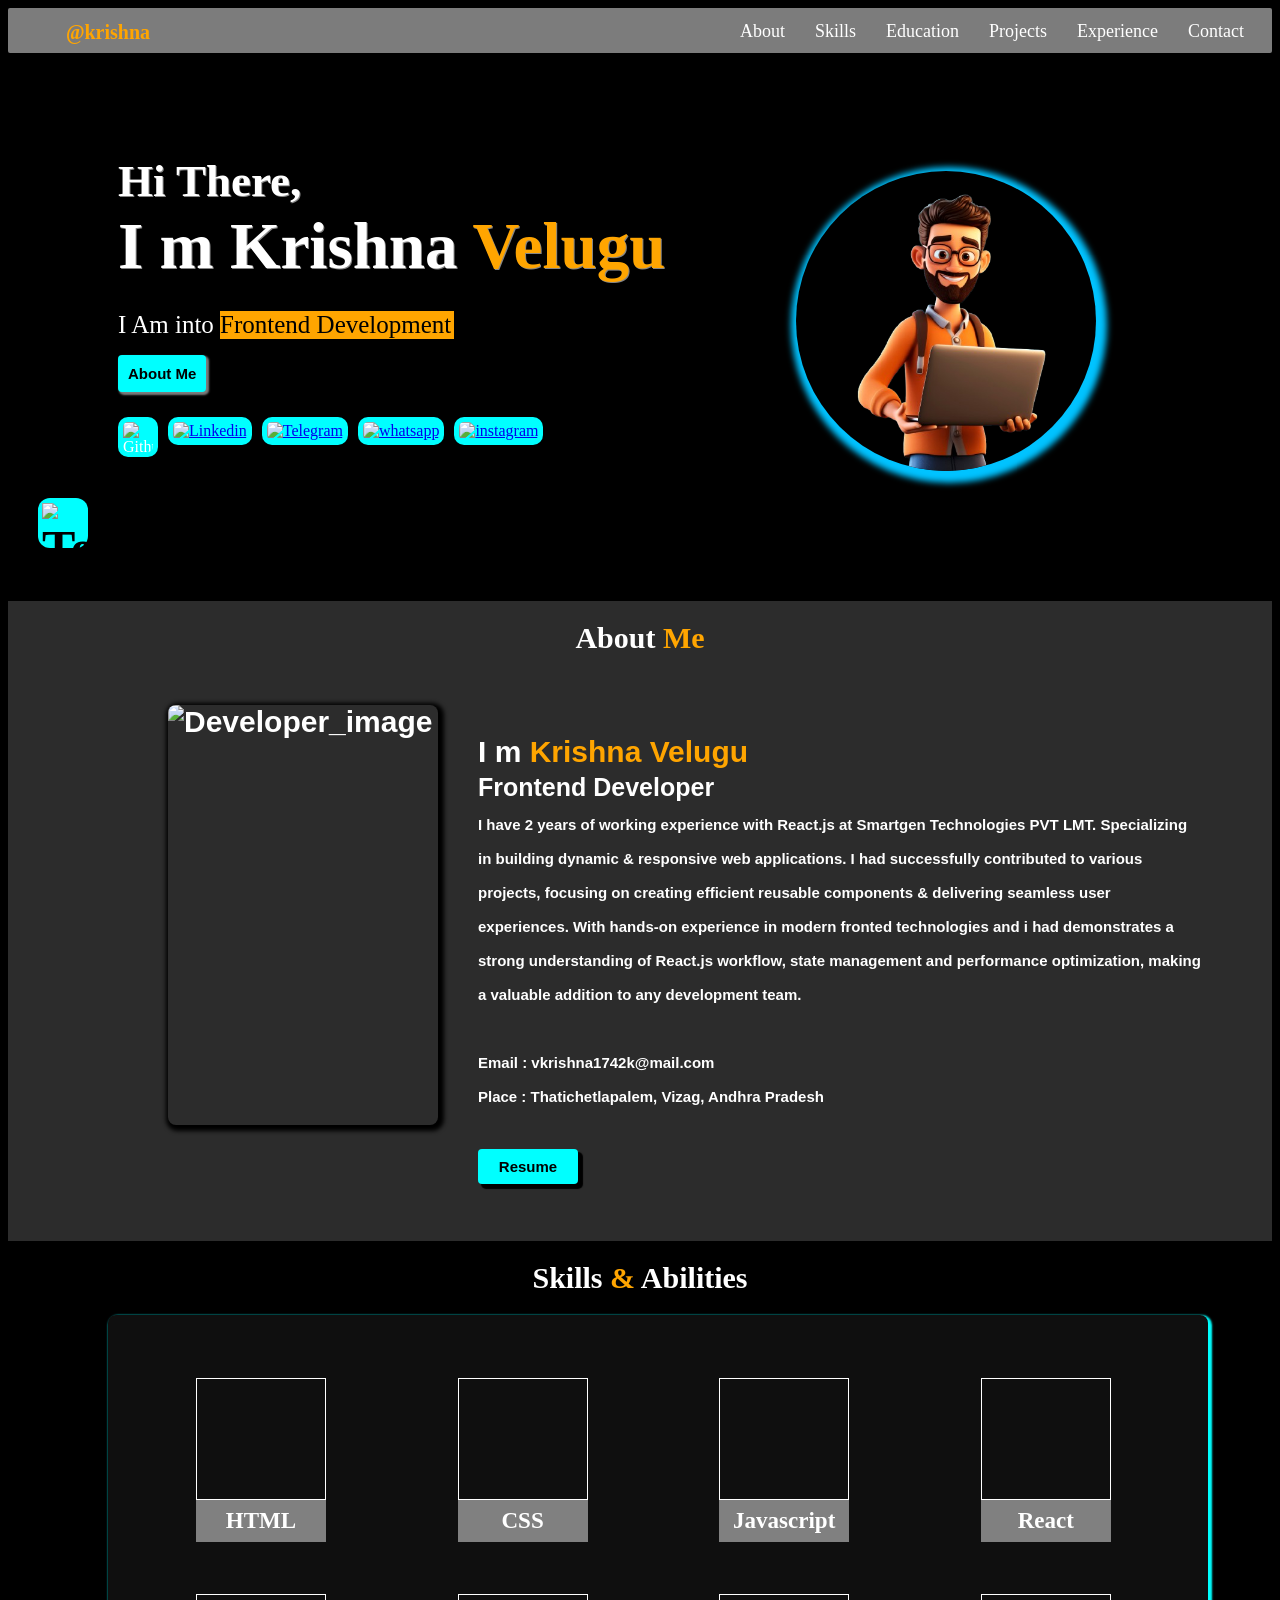
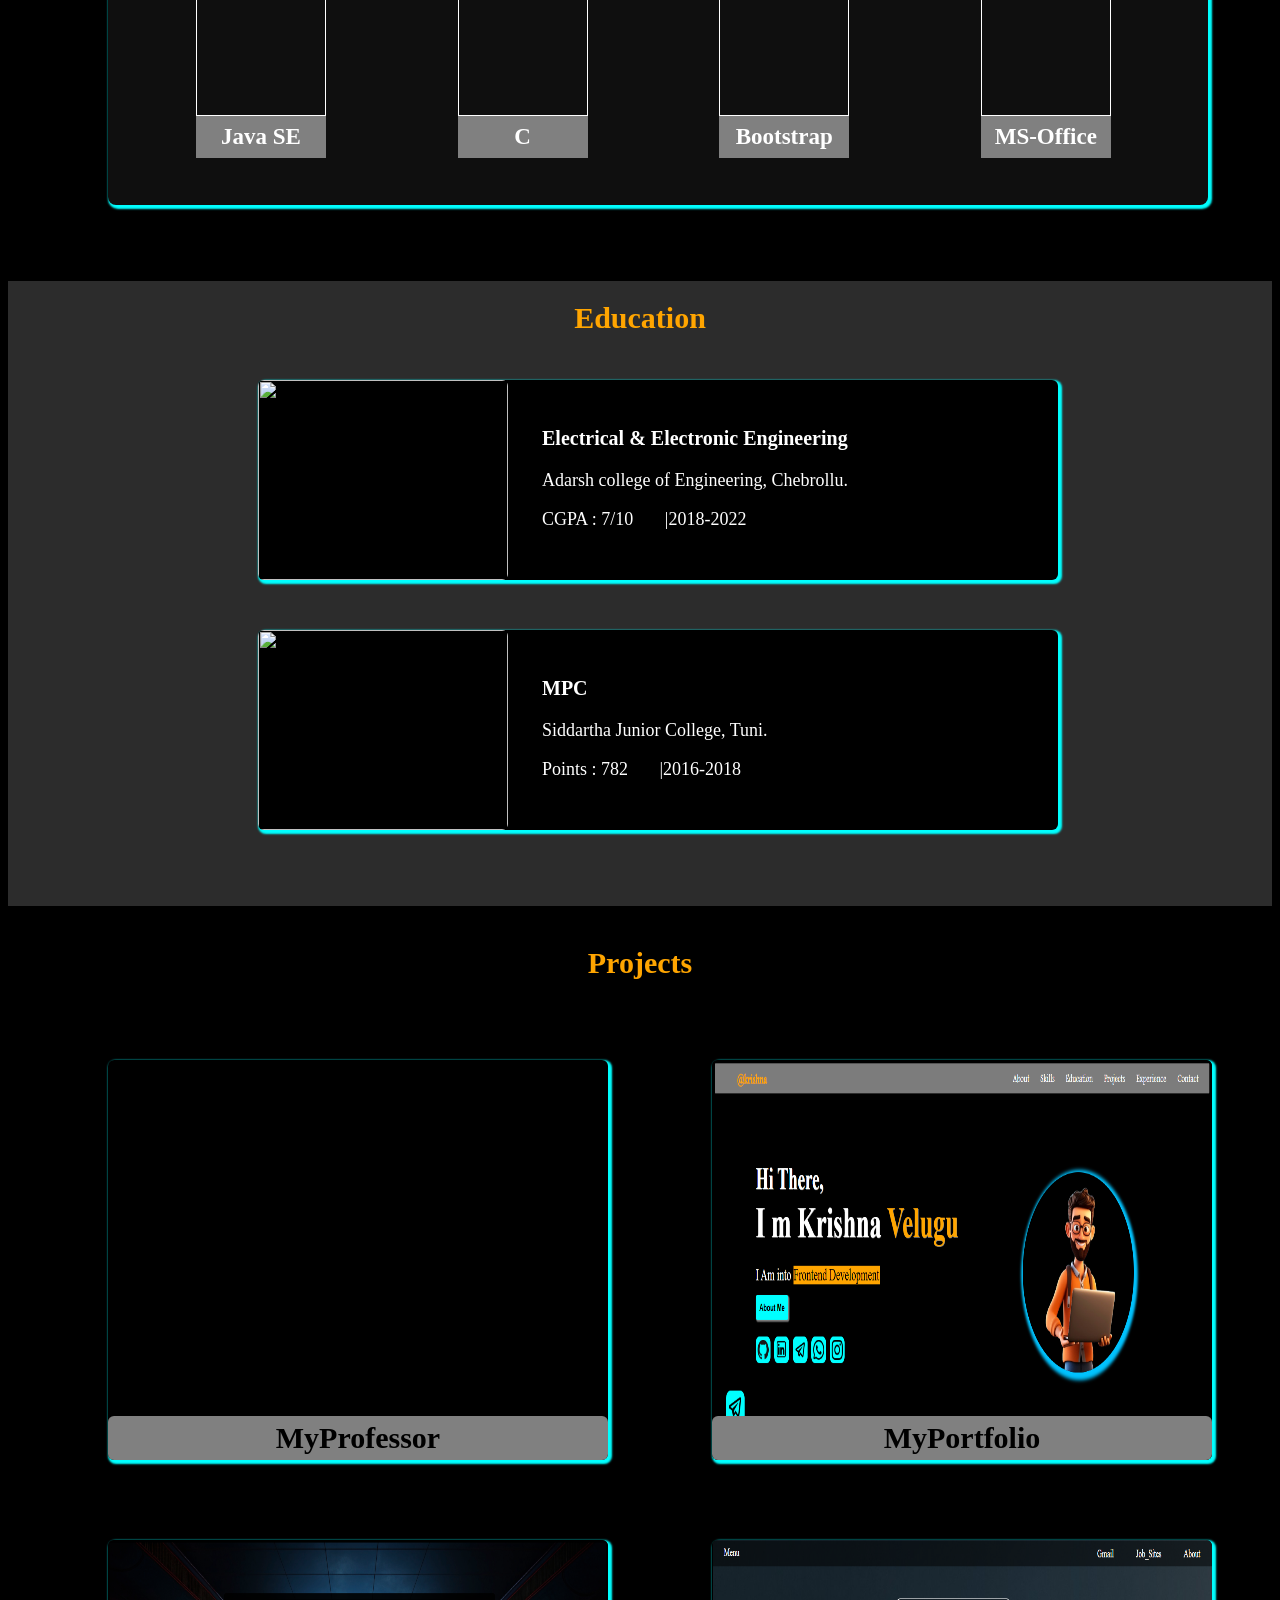
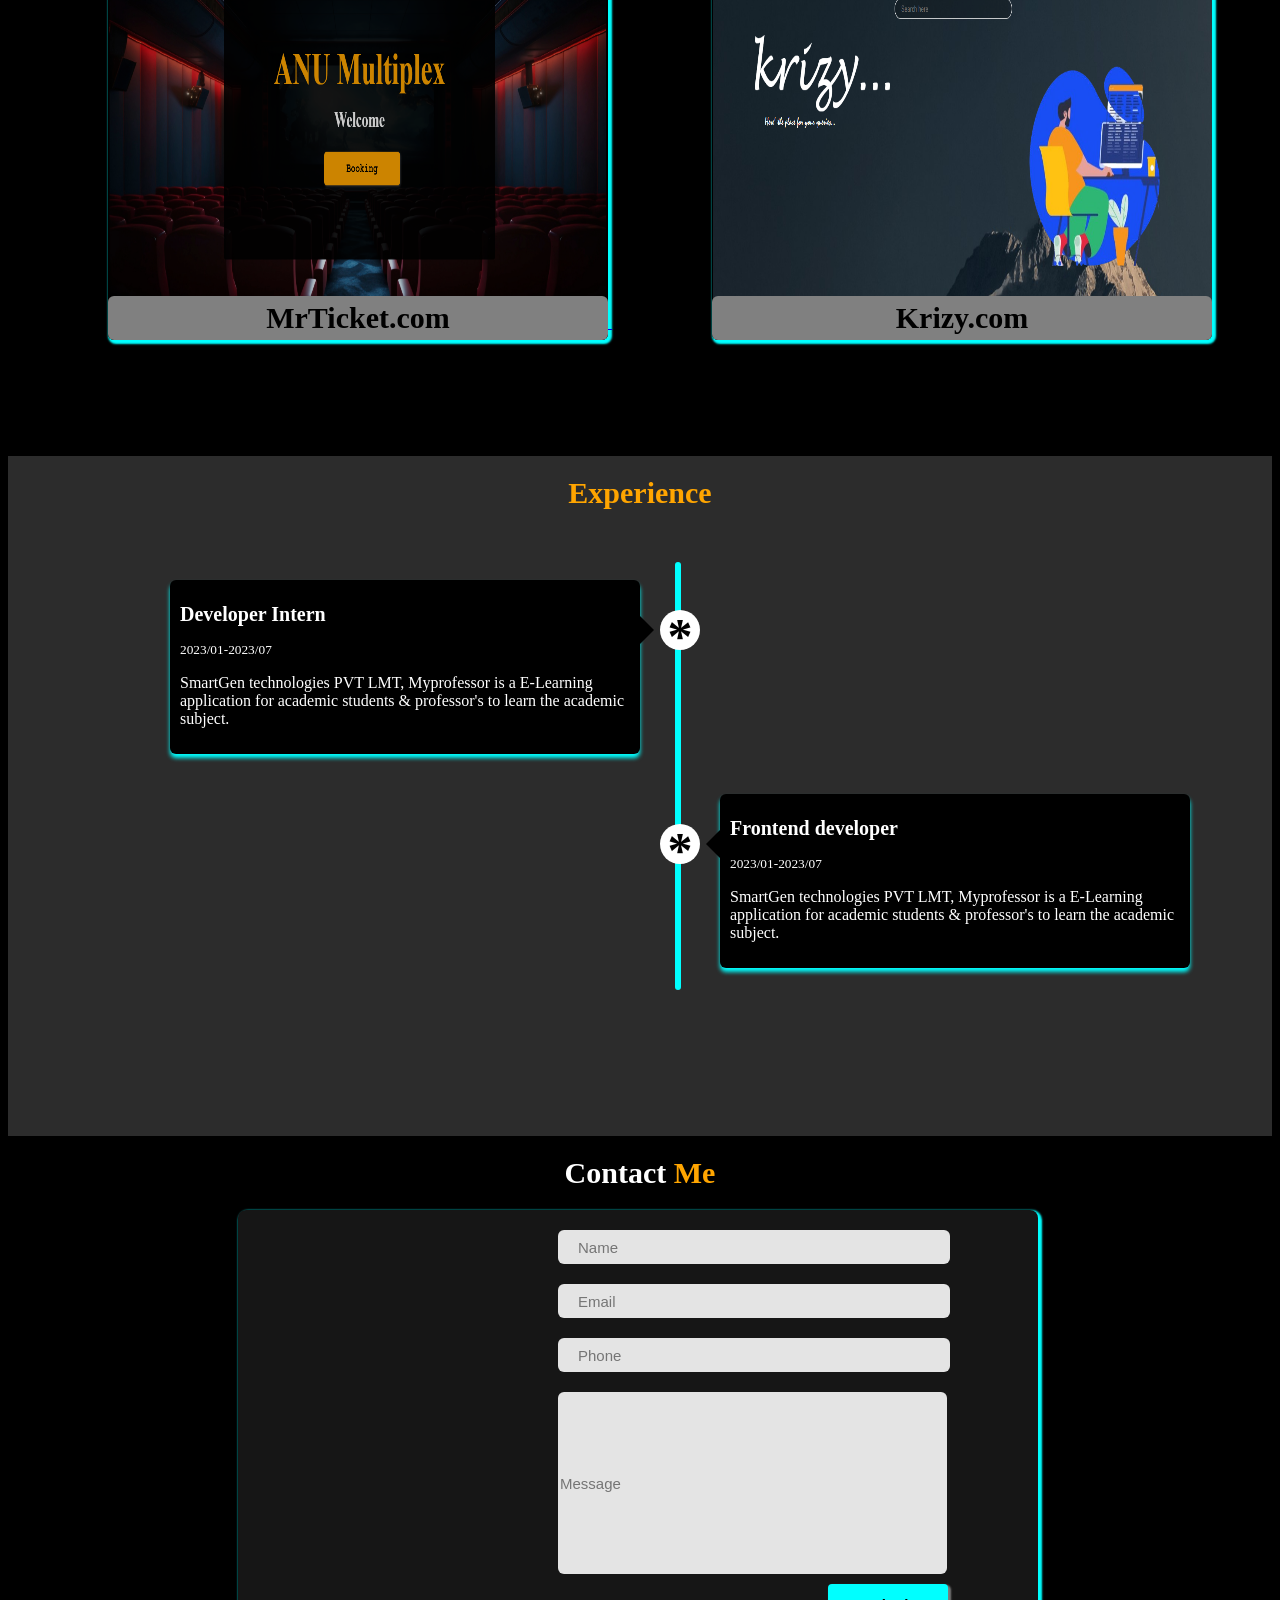
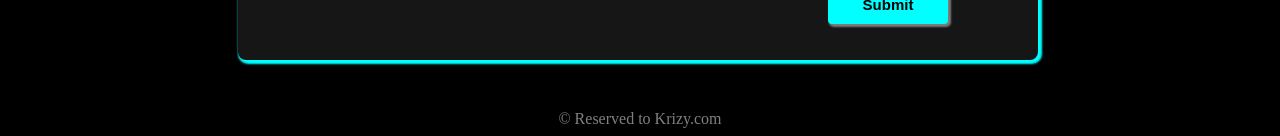
==== commit ea4b9831: "Update index.html" ====
--- a/index.html
+++ b/index.html
@@ -128,15 +128,21 @@
             <div class="project1">
                 <p class="para11">MyProfessor</p>
             </div>
-            <div class="project2">
+            <a href=" https://krizyworkspace.github.io/MrPortfolio/" target="_blank">
+                <div class="project2">
                 <p class="para11">MyPortfolio</p>
-            </div>
-            <div class="project3">
+                </div>
+            </a>
+            <a href=" https://krizyworkspace.github.io/Mr.Ticket/" target="_blank">
+                <div class="project3">
                 <p class="para11">MrTicket.com</p>
-            </div>
-            <div class="project4">
-                <p class="para11">Krizy.com</p>
-            </div>
+                </div>
+            </a>
+            <a href=" https://krizyworkspace.github.io/Krizy.com/" target="_blank">
+                <div class="project4">
+                    <p class="para11">Krizy.com</p>
+                </div>
+            </a>
         </div>
 
         <div class="Experience" style="background:rgb(44, 44, 44)">
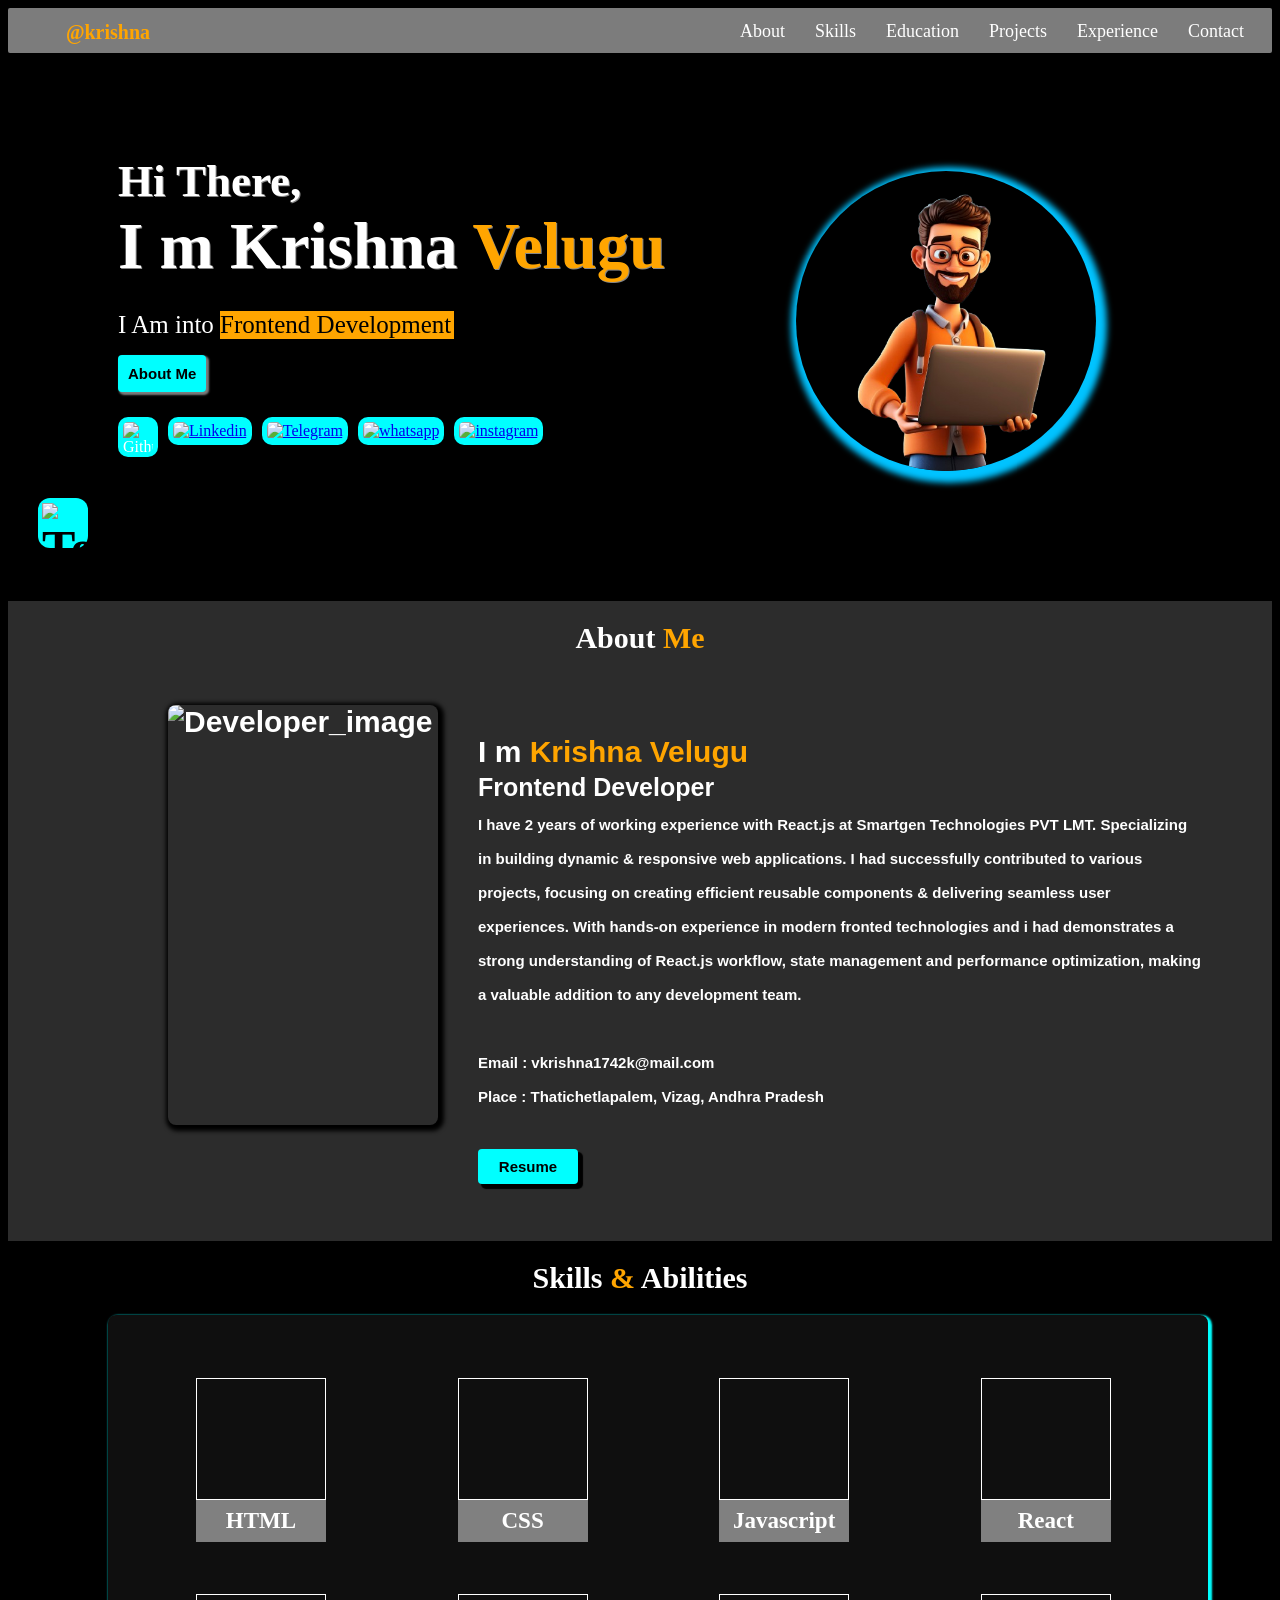
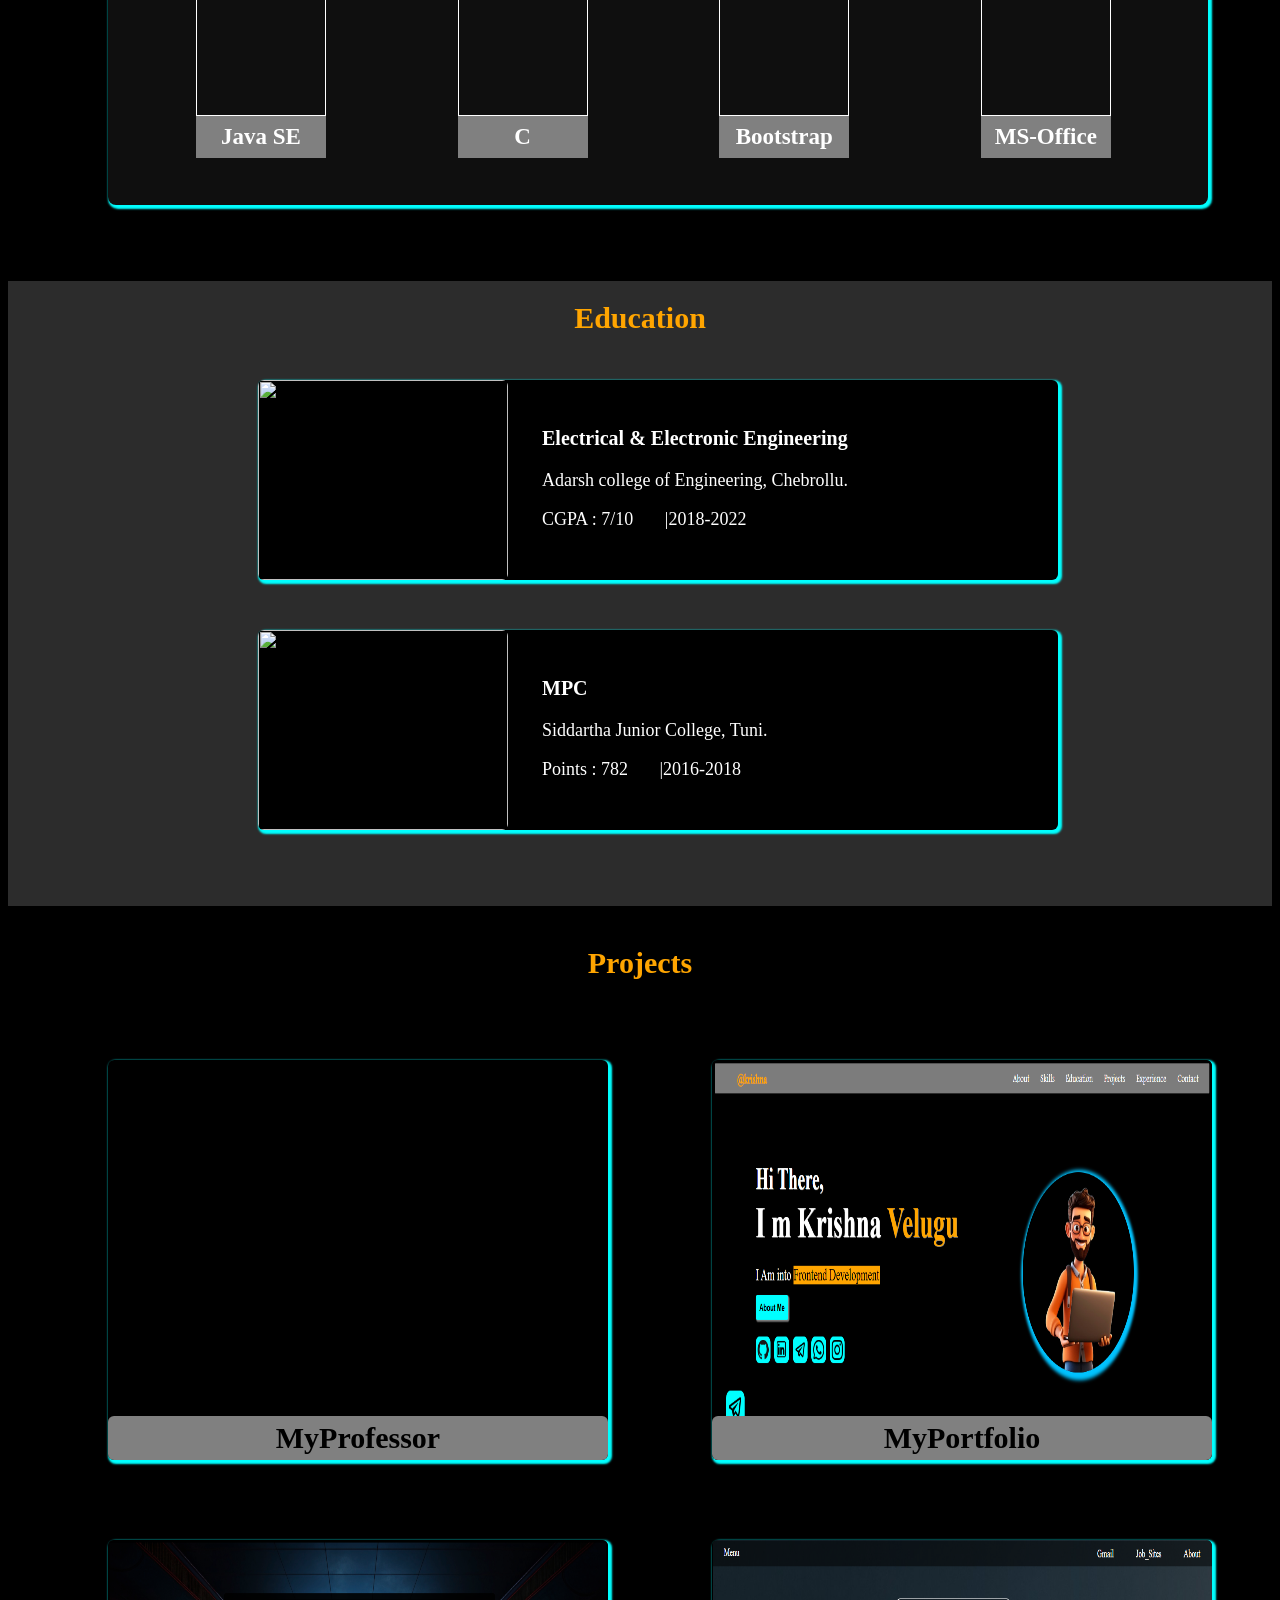
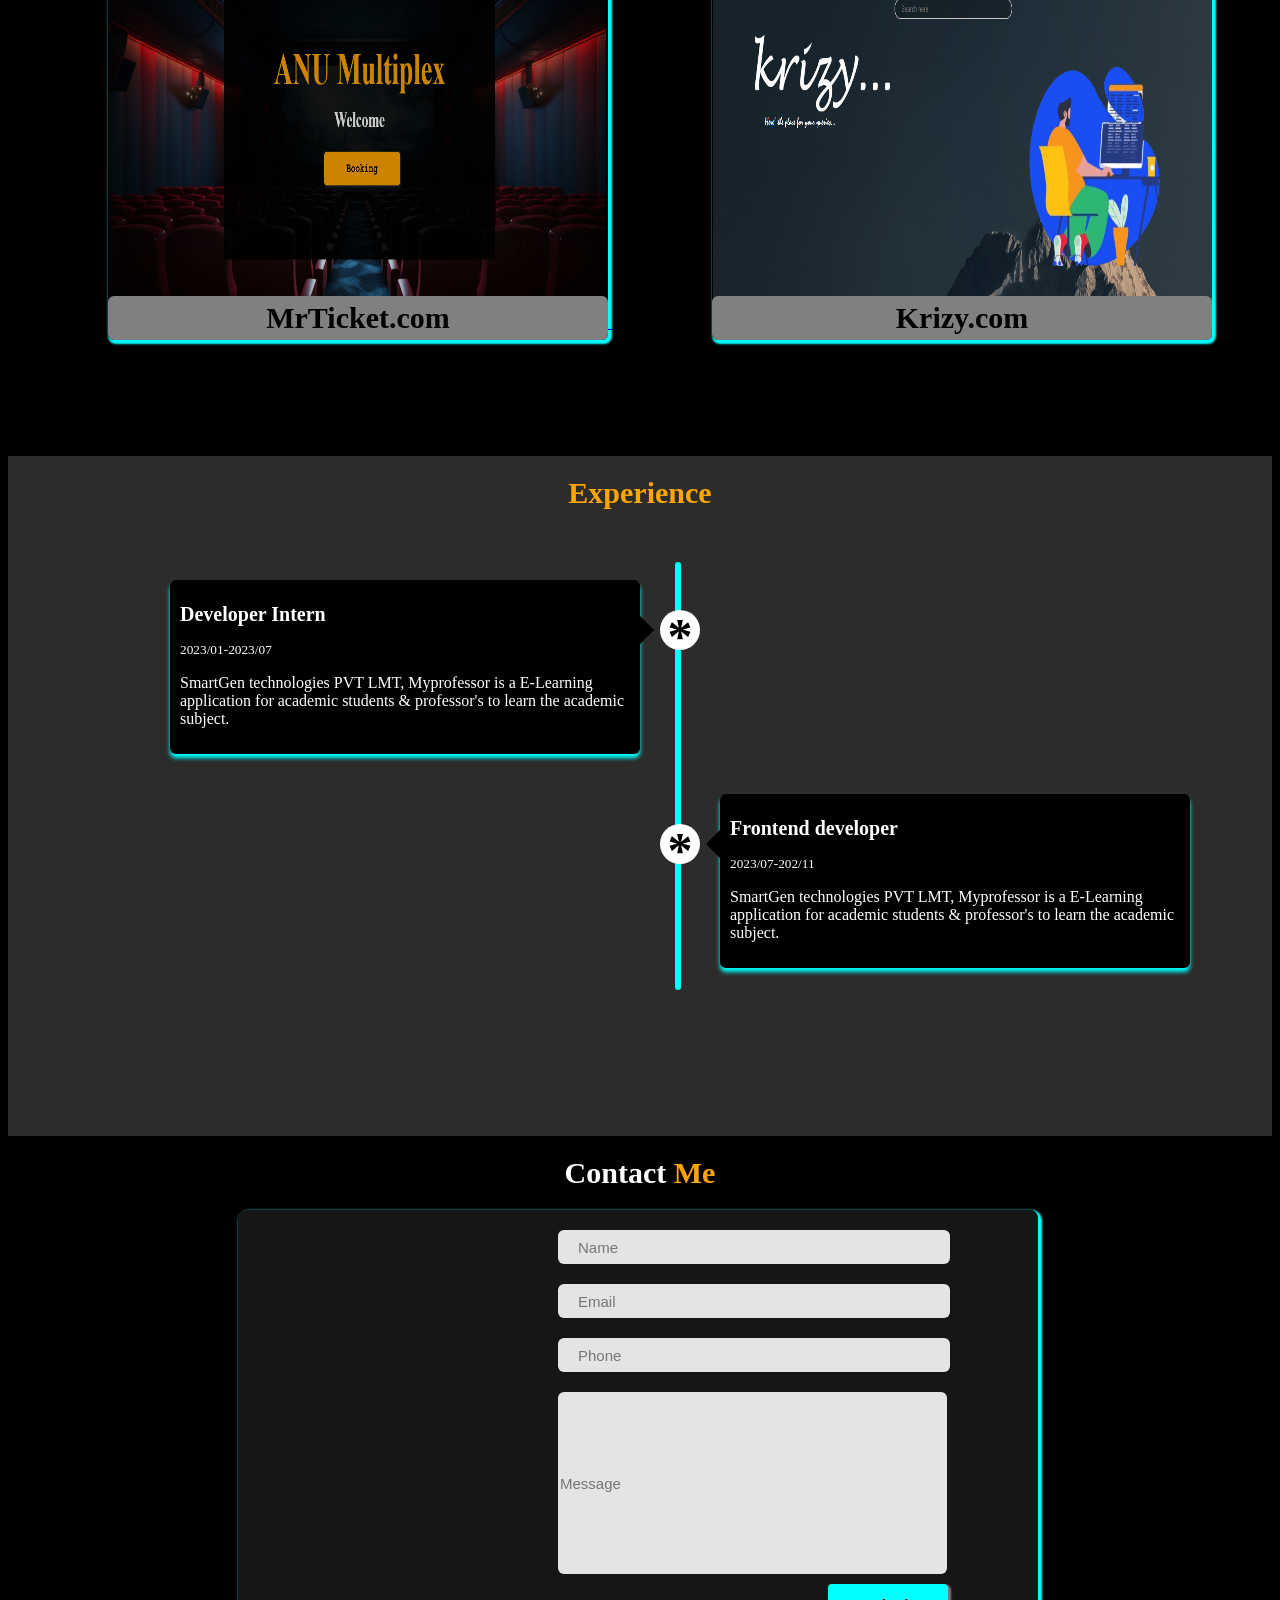
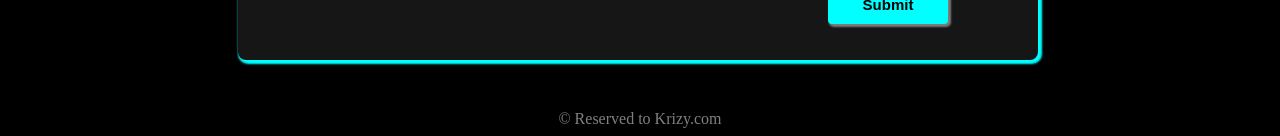
==== commit d5c24e0c: "Update index.html" ====
--- a/index.html
+++ b/index.html
@@ -88,7 +88,7 @@
                           <span class="para7">Email : vkrishna1742k@mail.com</span><br>
                           <span class="para7">Place : Thatichetlapalem, Vizag, Andhra Pradesh</span>
                 </p><br>
-                <a href="https://drive.google.com/file/d/1hFpWqzxNqQBXmkH2-tF2CSsQjzlW3w-n/view?usp=drivesdk" target="_blank">
+                <a href="Forntend_dev.pdf" target="_blank">
                 <button class="resume">Resume</button></a>
             </div>
         </div>
@@ -163,7 +163,7 @@
                     <span class="experienceimg1 experienceimg2"><p class="experienceimg">*</p></span>
                     <div class="experienceboxs experienceboxs1">
                         <h1 style="font-size: 20px;">Frontend developer</h1>
-                        <small>2023/01-2023/07</small>
+                        <small>2023/07-202/11</small>
                         <p>SmartGen technologies PVT LMT, Myprofessor is a E-Learning application for
                             academic students & professor's to learn the academic subject.
                             </p>
--- a/portfoliov2.css
+++ b/portfoliov2.css
@@ -1049,10 +1049,11 @@
     .aboutbutton{ 
         margin-left:20px;  
         padding: 5px; 
+        margin-bottom:20px;
     }
         .socialmediabox{ 
             margin-left: 28px;
-            margin-top: 0px;
+            margin-top: 20px;
         }
     .socialmediaimg{
         width:22px; 
@@ -1525,4 +1526,4 @@
                 width: 80px;
                 height: 25px;
             }
-            }+            }
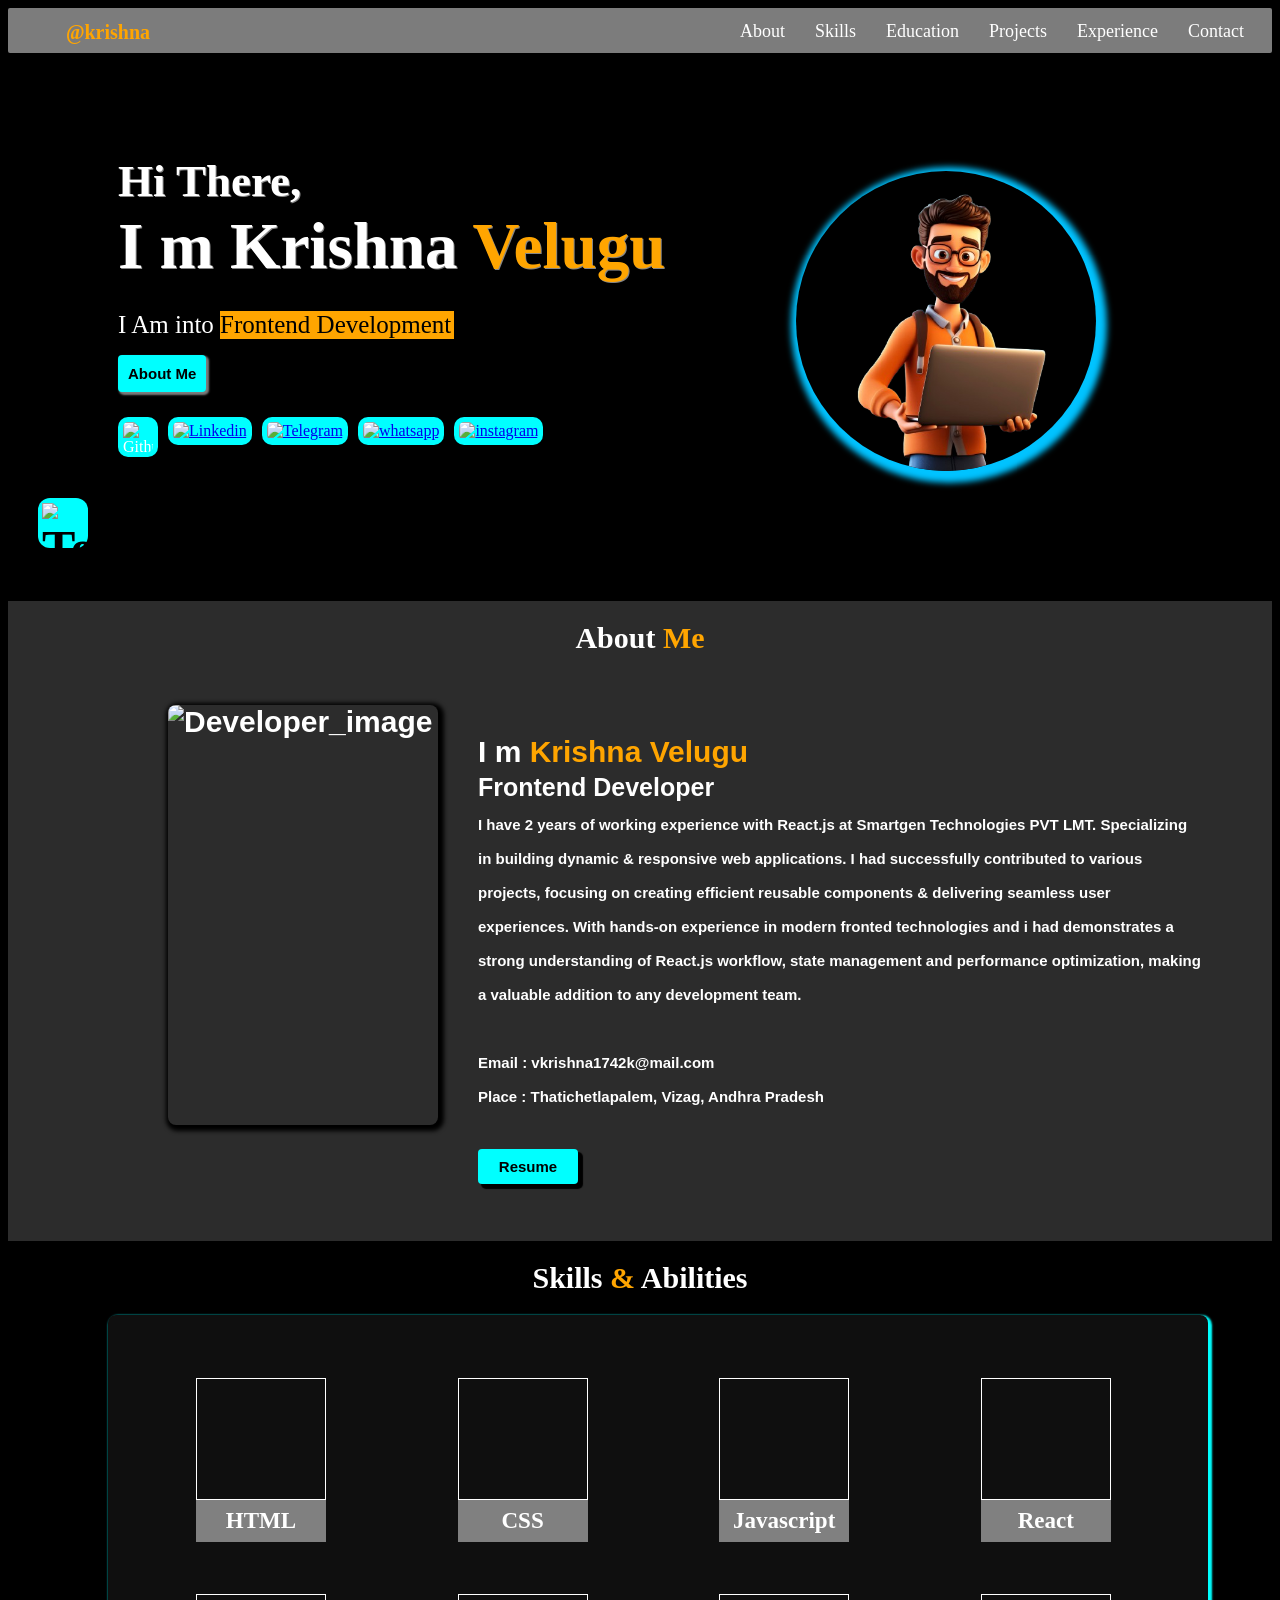
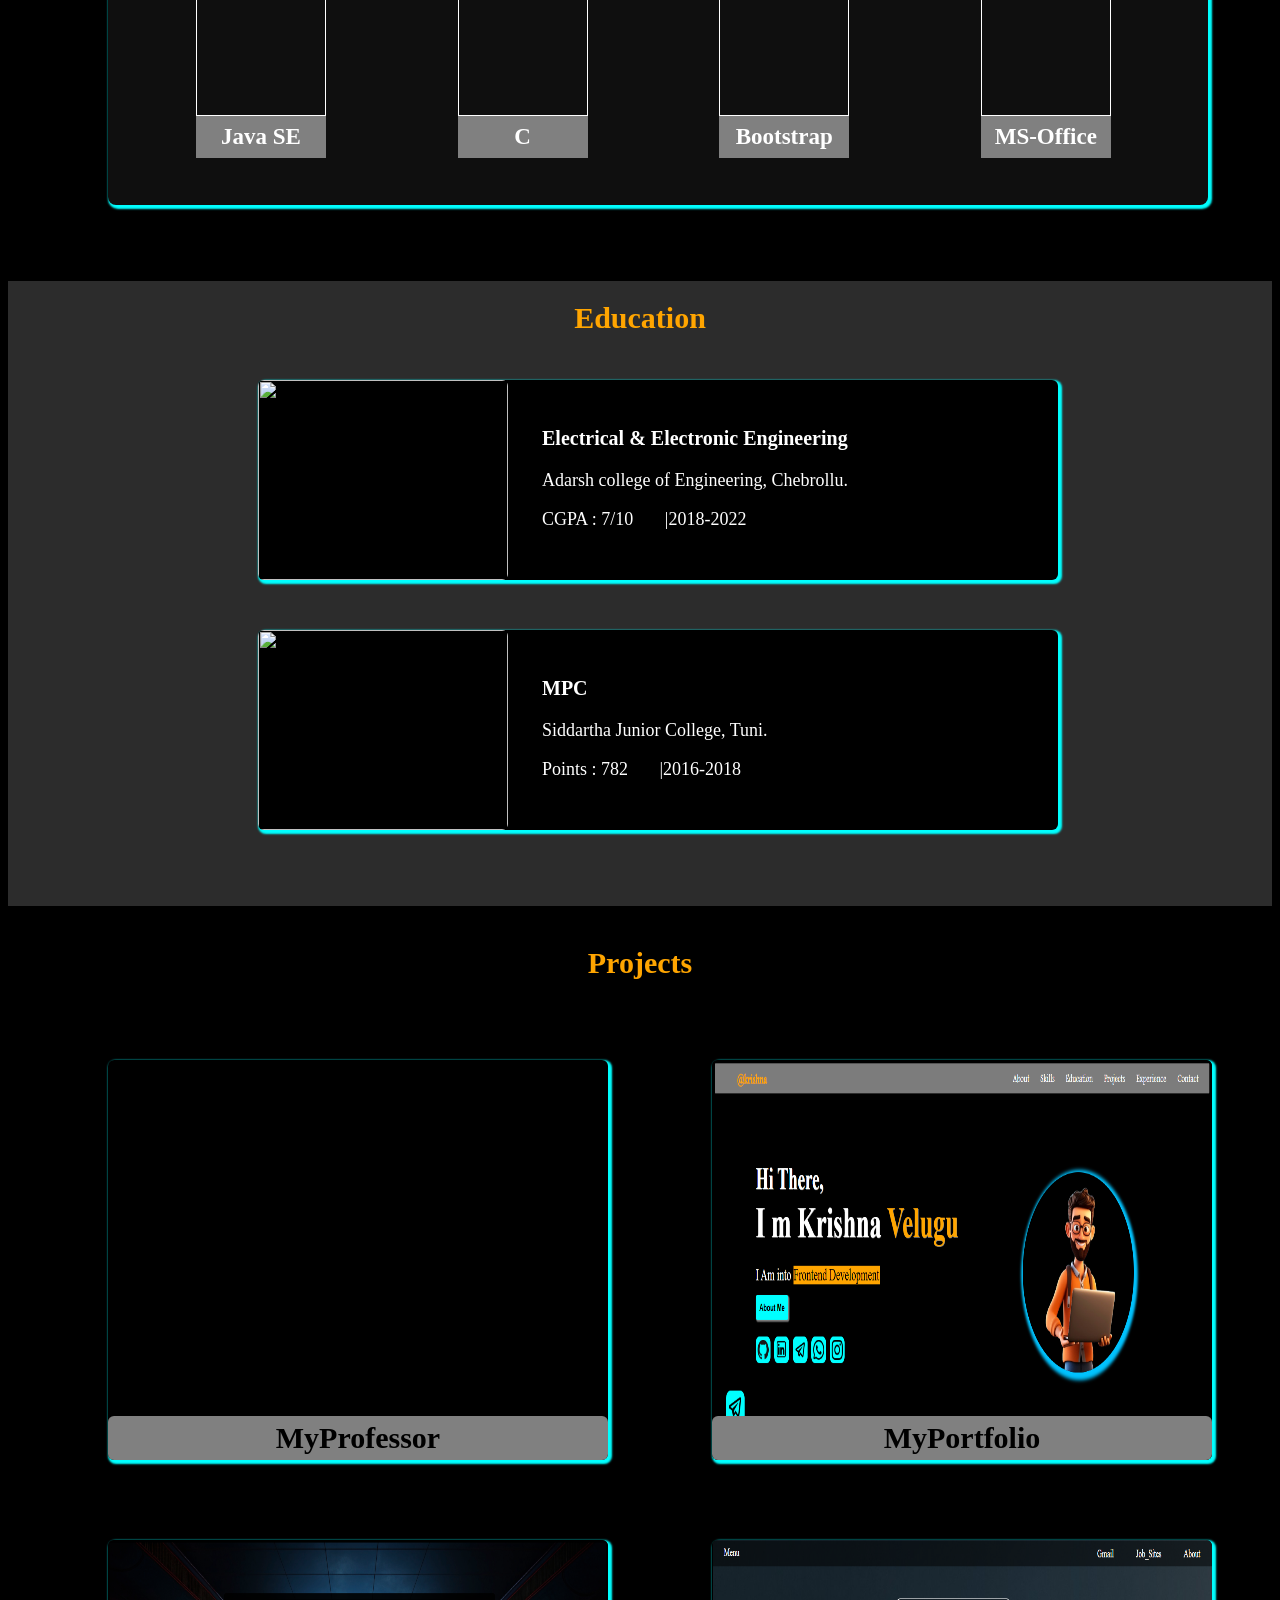
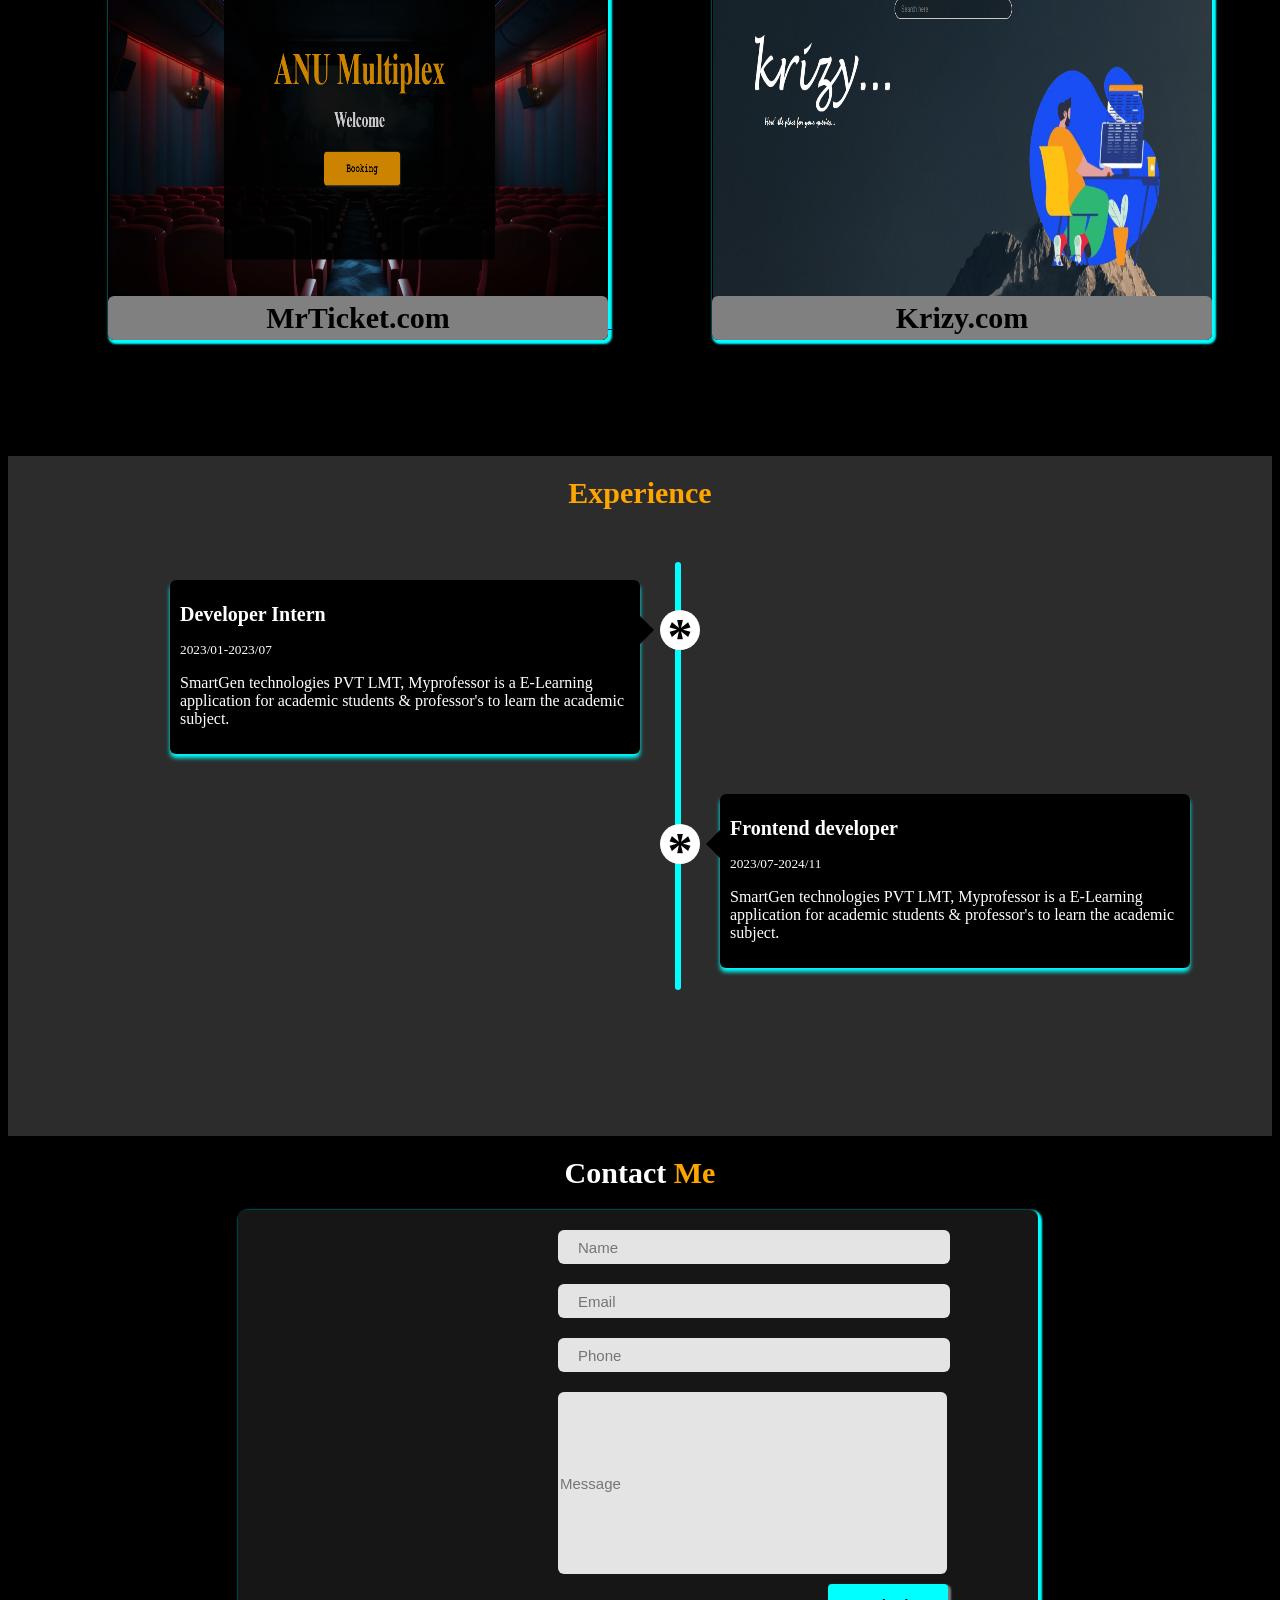
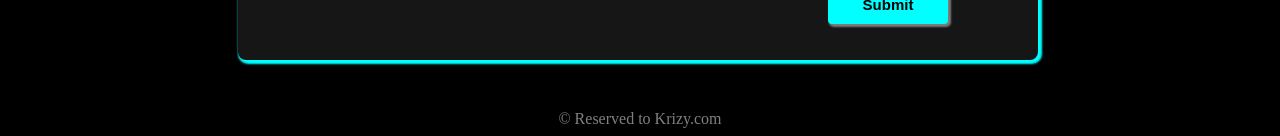
==== commit fcb58fc1: "Update index.html" ====
--- a/index.html
+++ b/index.html
@@ -163,7 +163,7 @@
                     <span class="experienceimg1 experienceimg2"><p class="experienceimg">*</p></span>
                     <div class="experienceboxs experienceboxs1">
                         <h1 style="font-size: 20px;">Frontend developer</h1>
-                        <small>2023/07-202/11</small>
+                        <small>2023/07-2024/11</small>
                         <p>SmartGen technologies PVT LMT, Myprofessor is a E-Learning application for
                             academic students & professor's to learn the academic subject.
                             </p>
